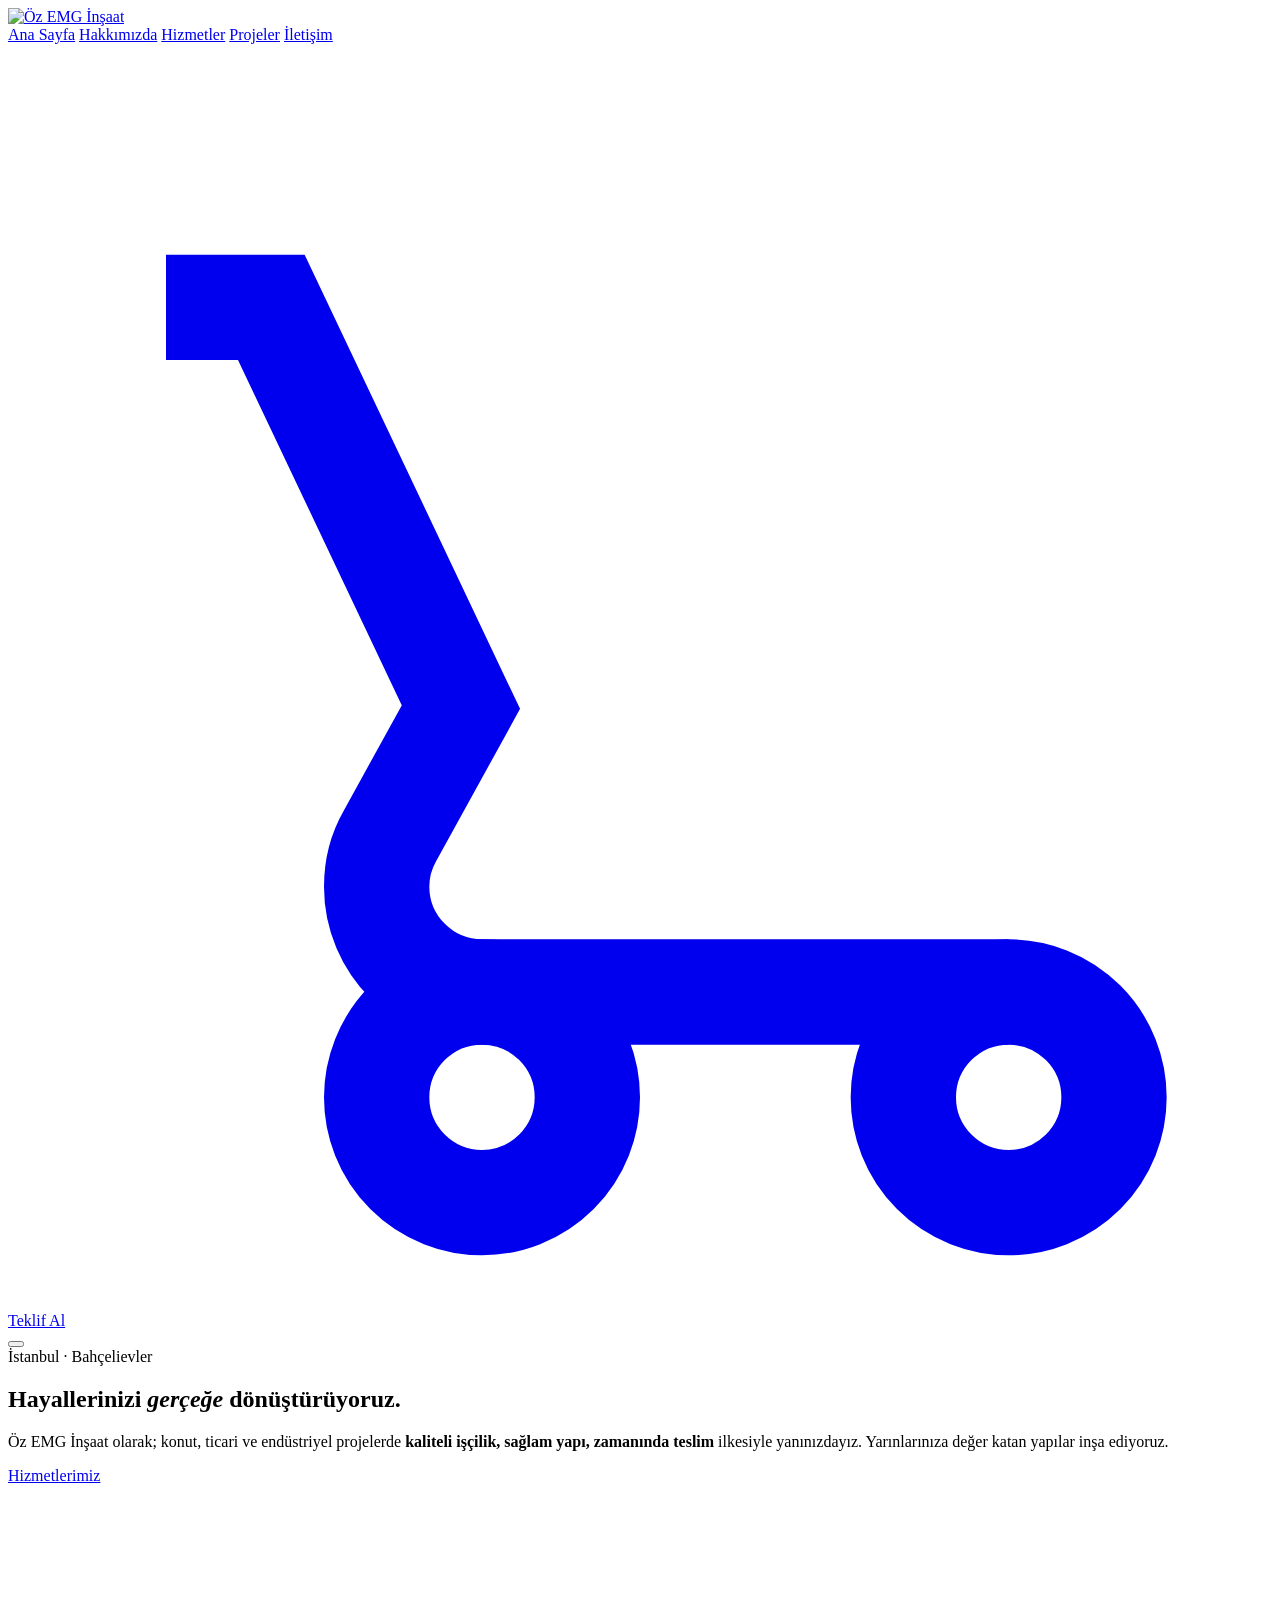
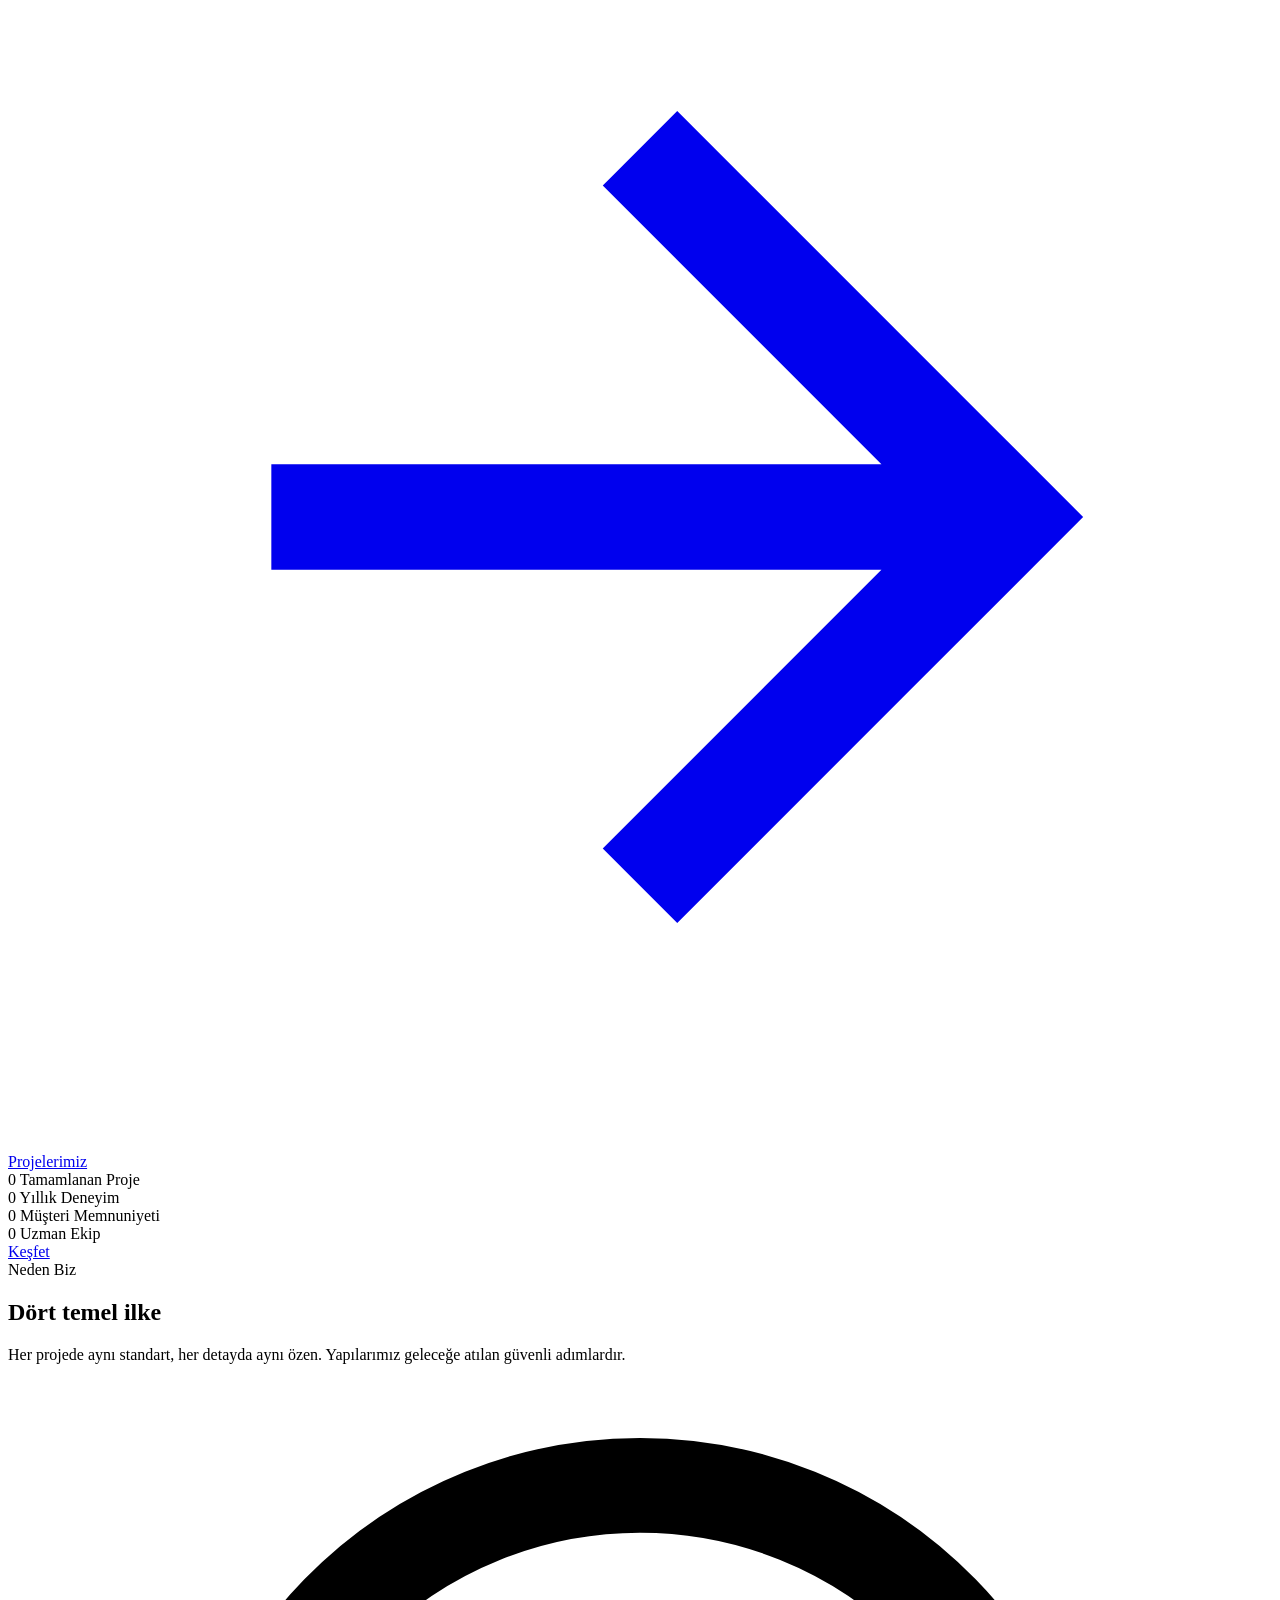
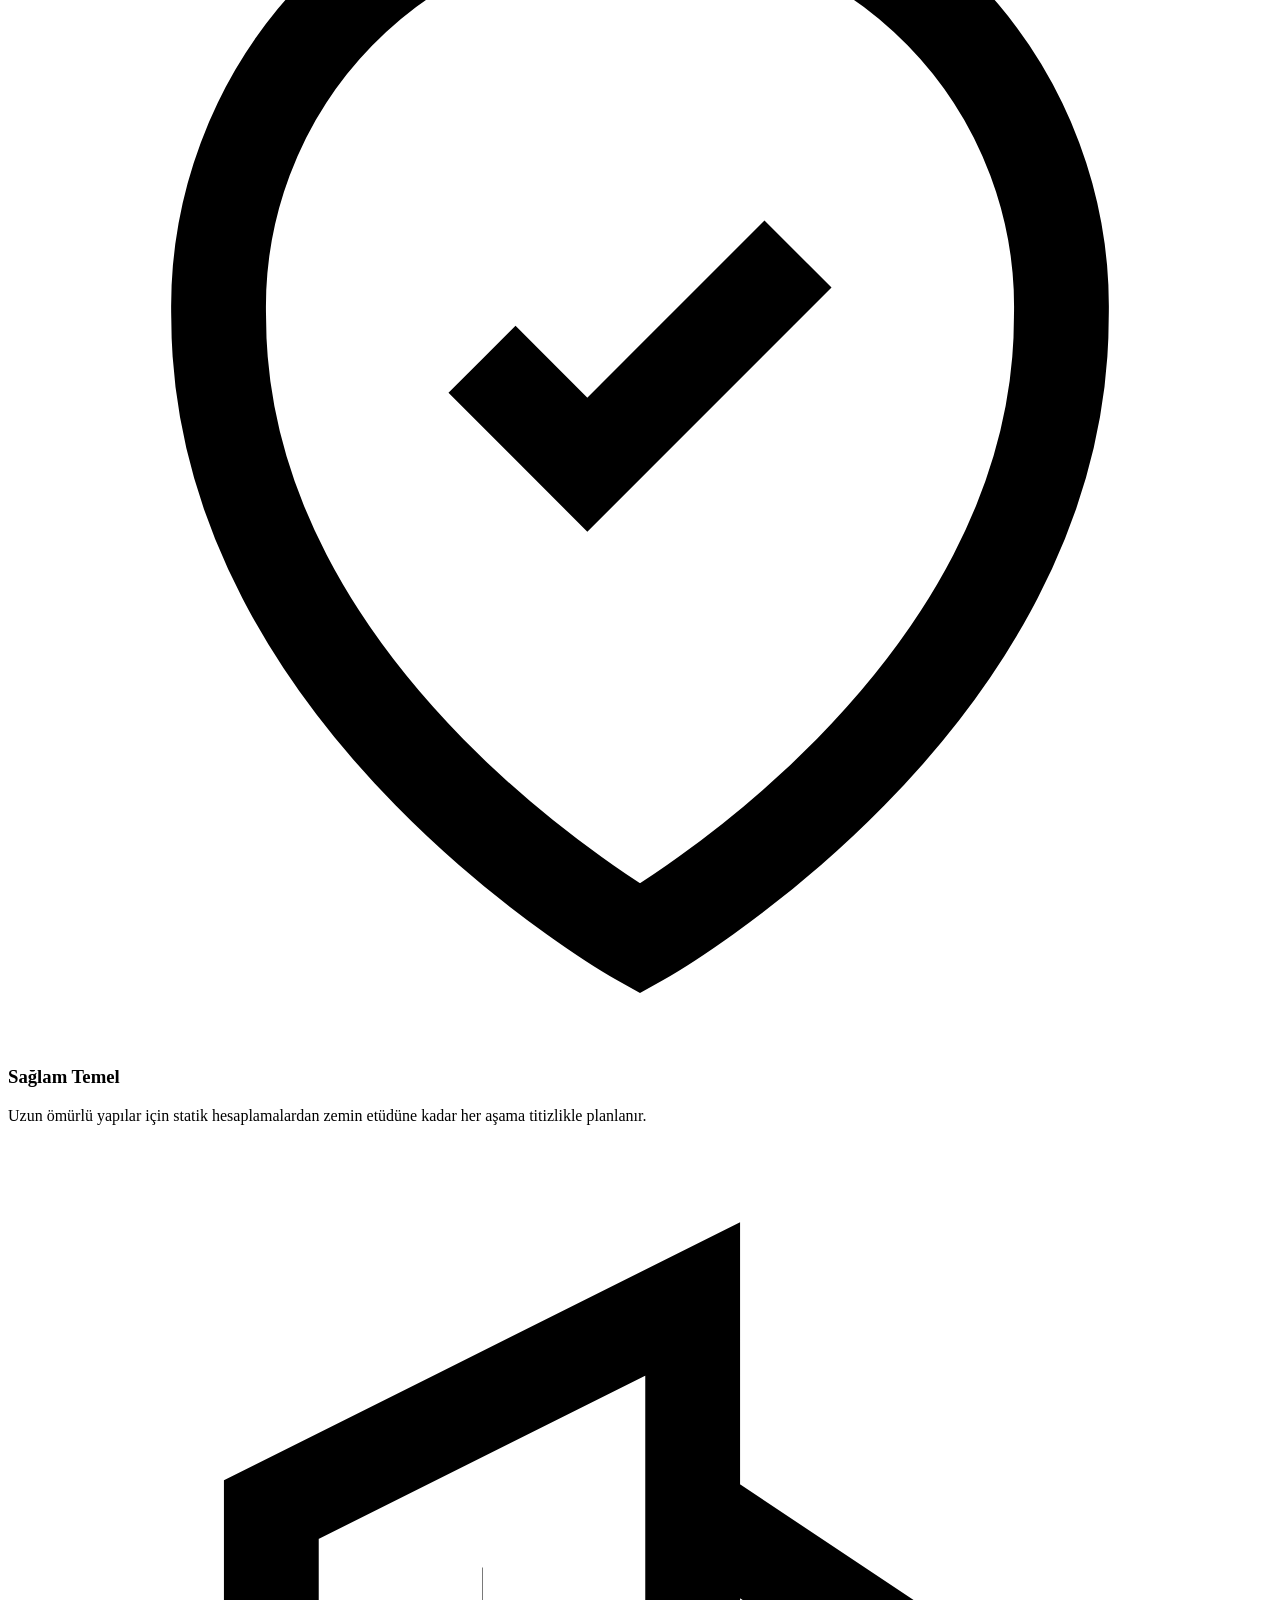
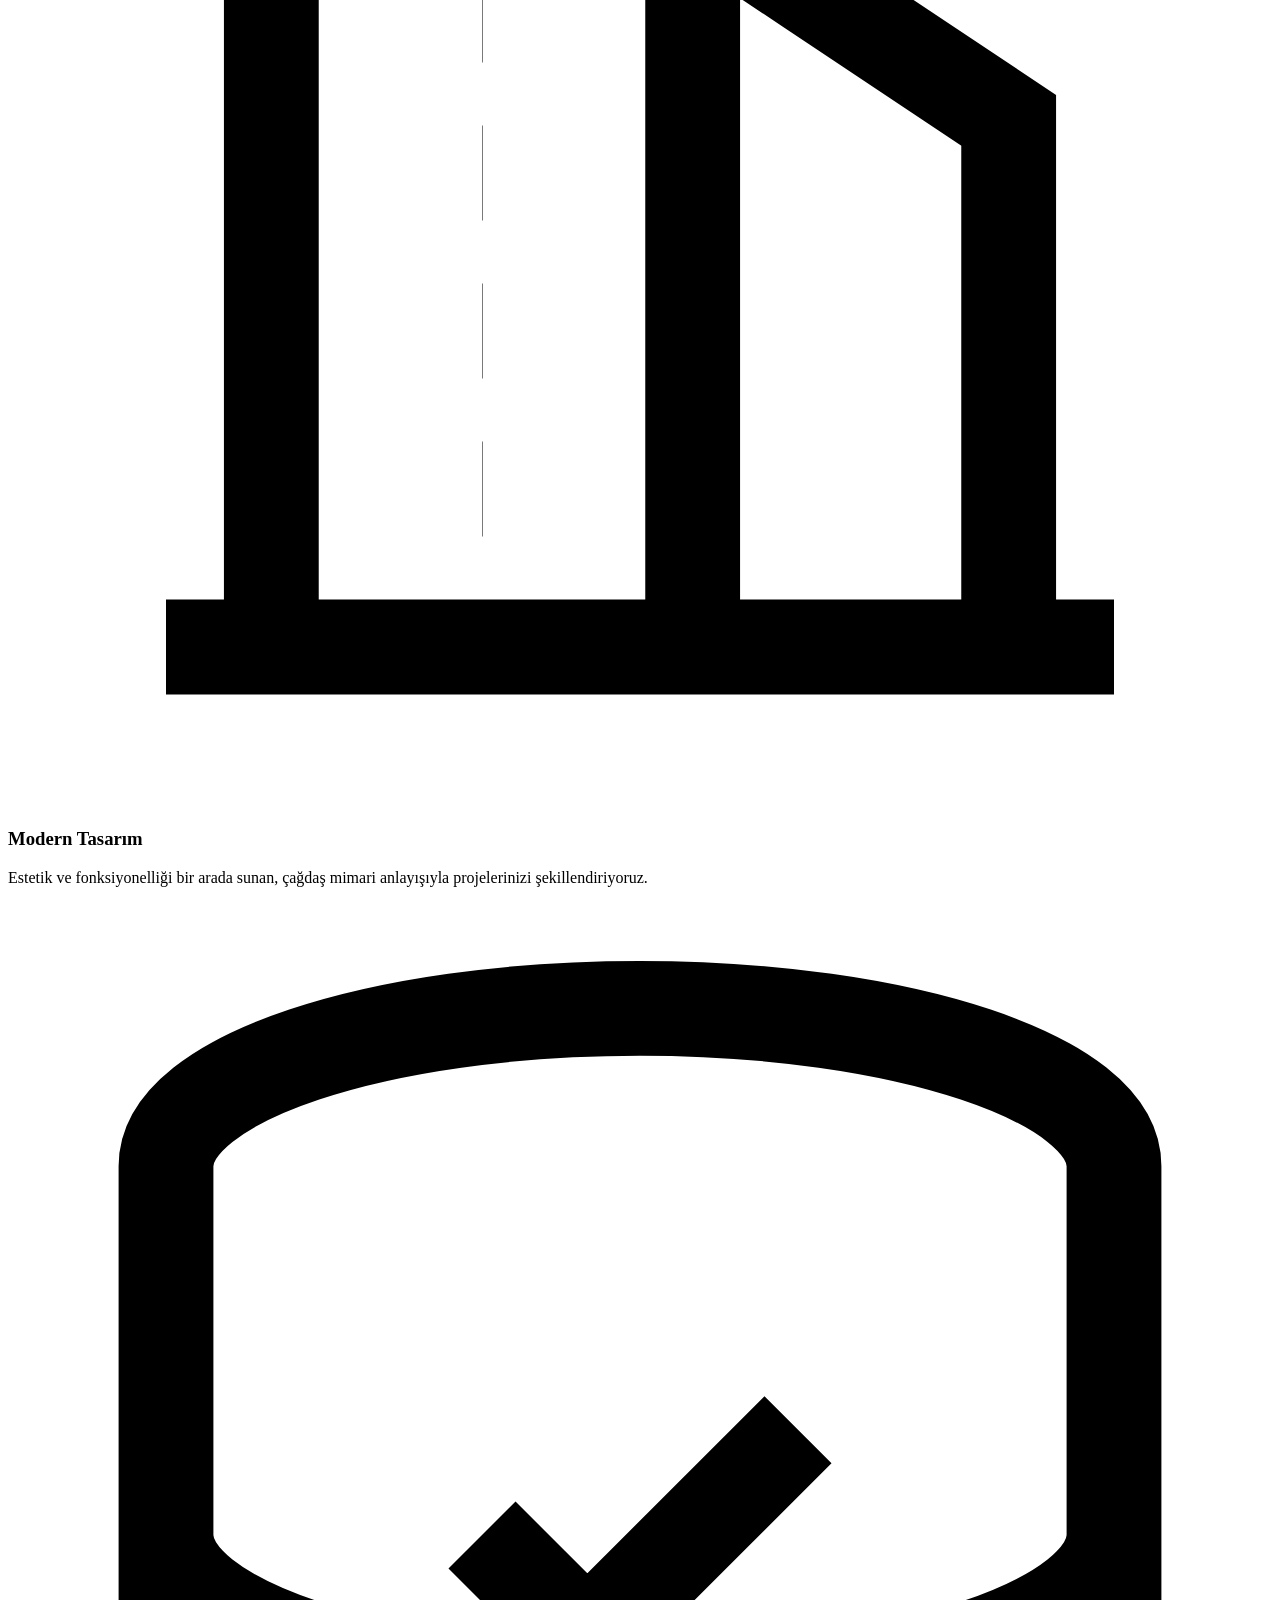
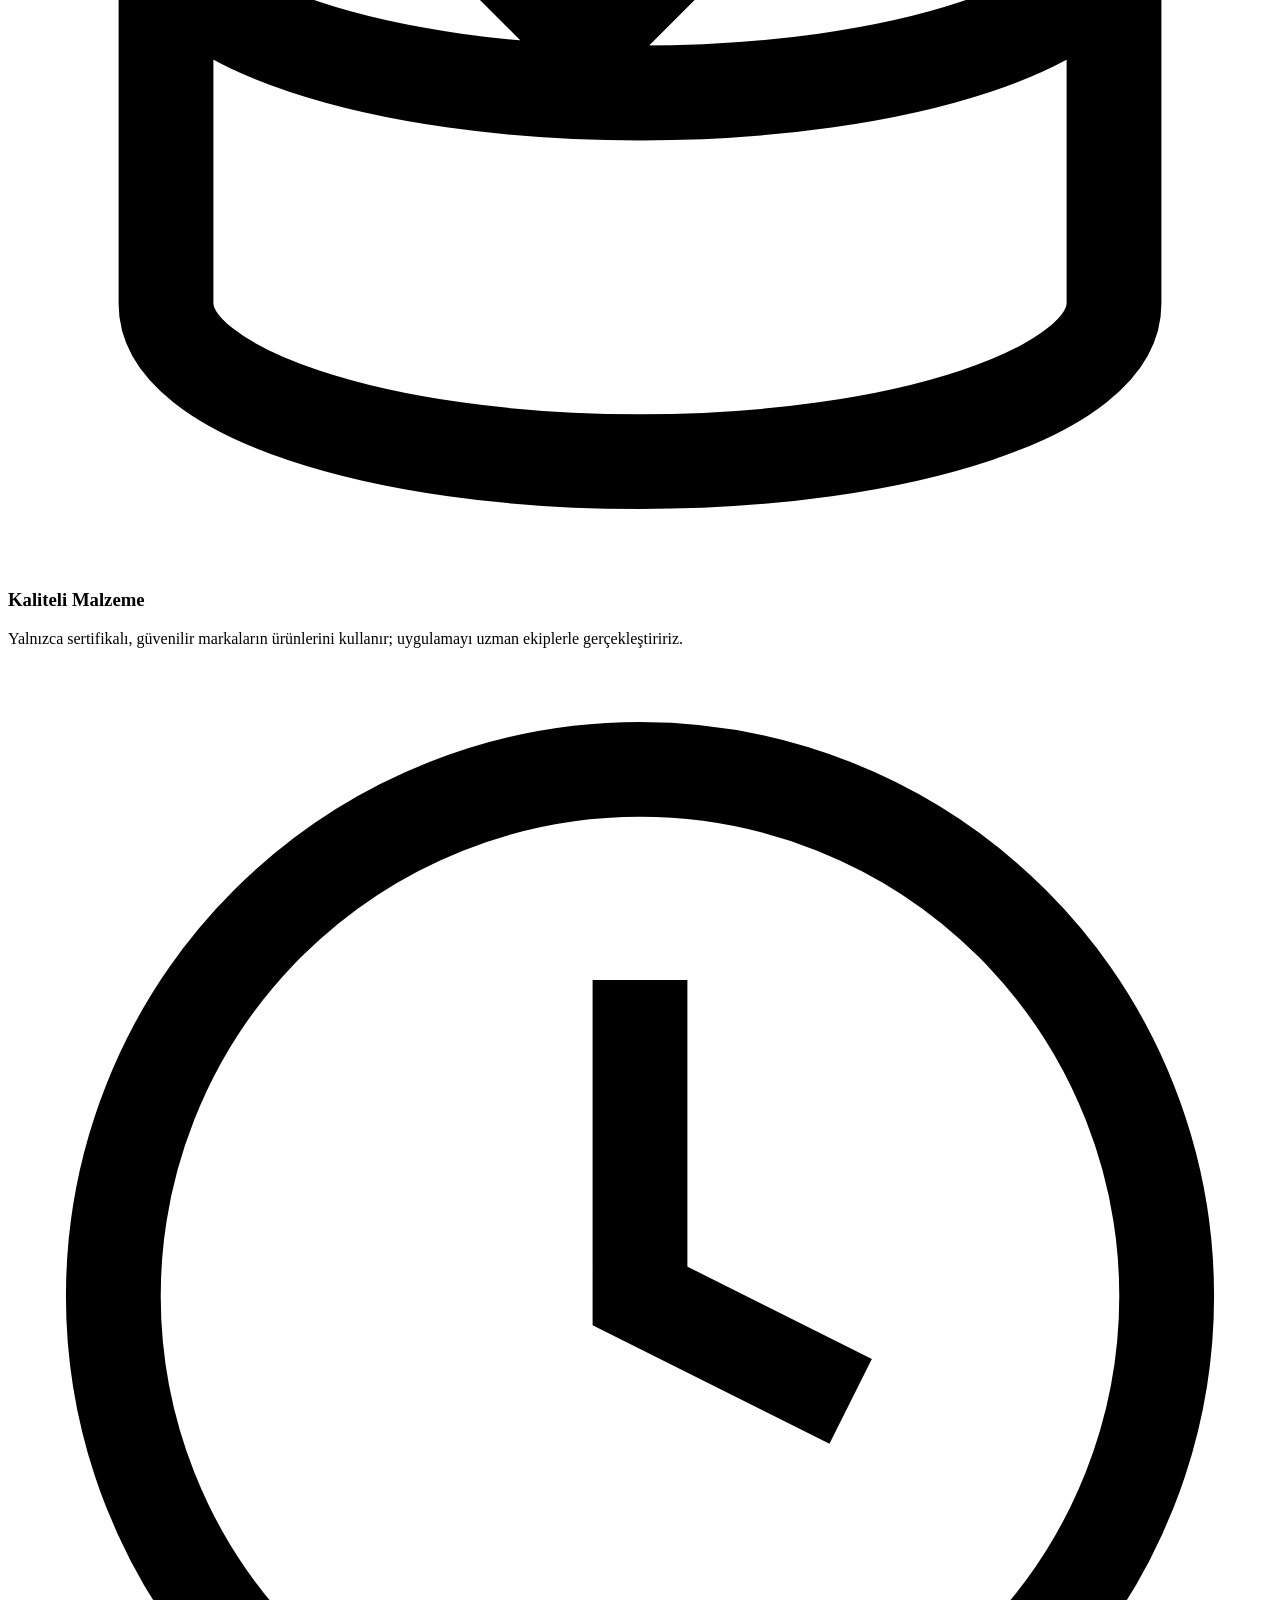
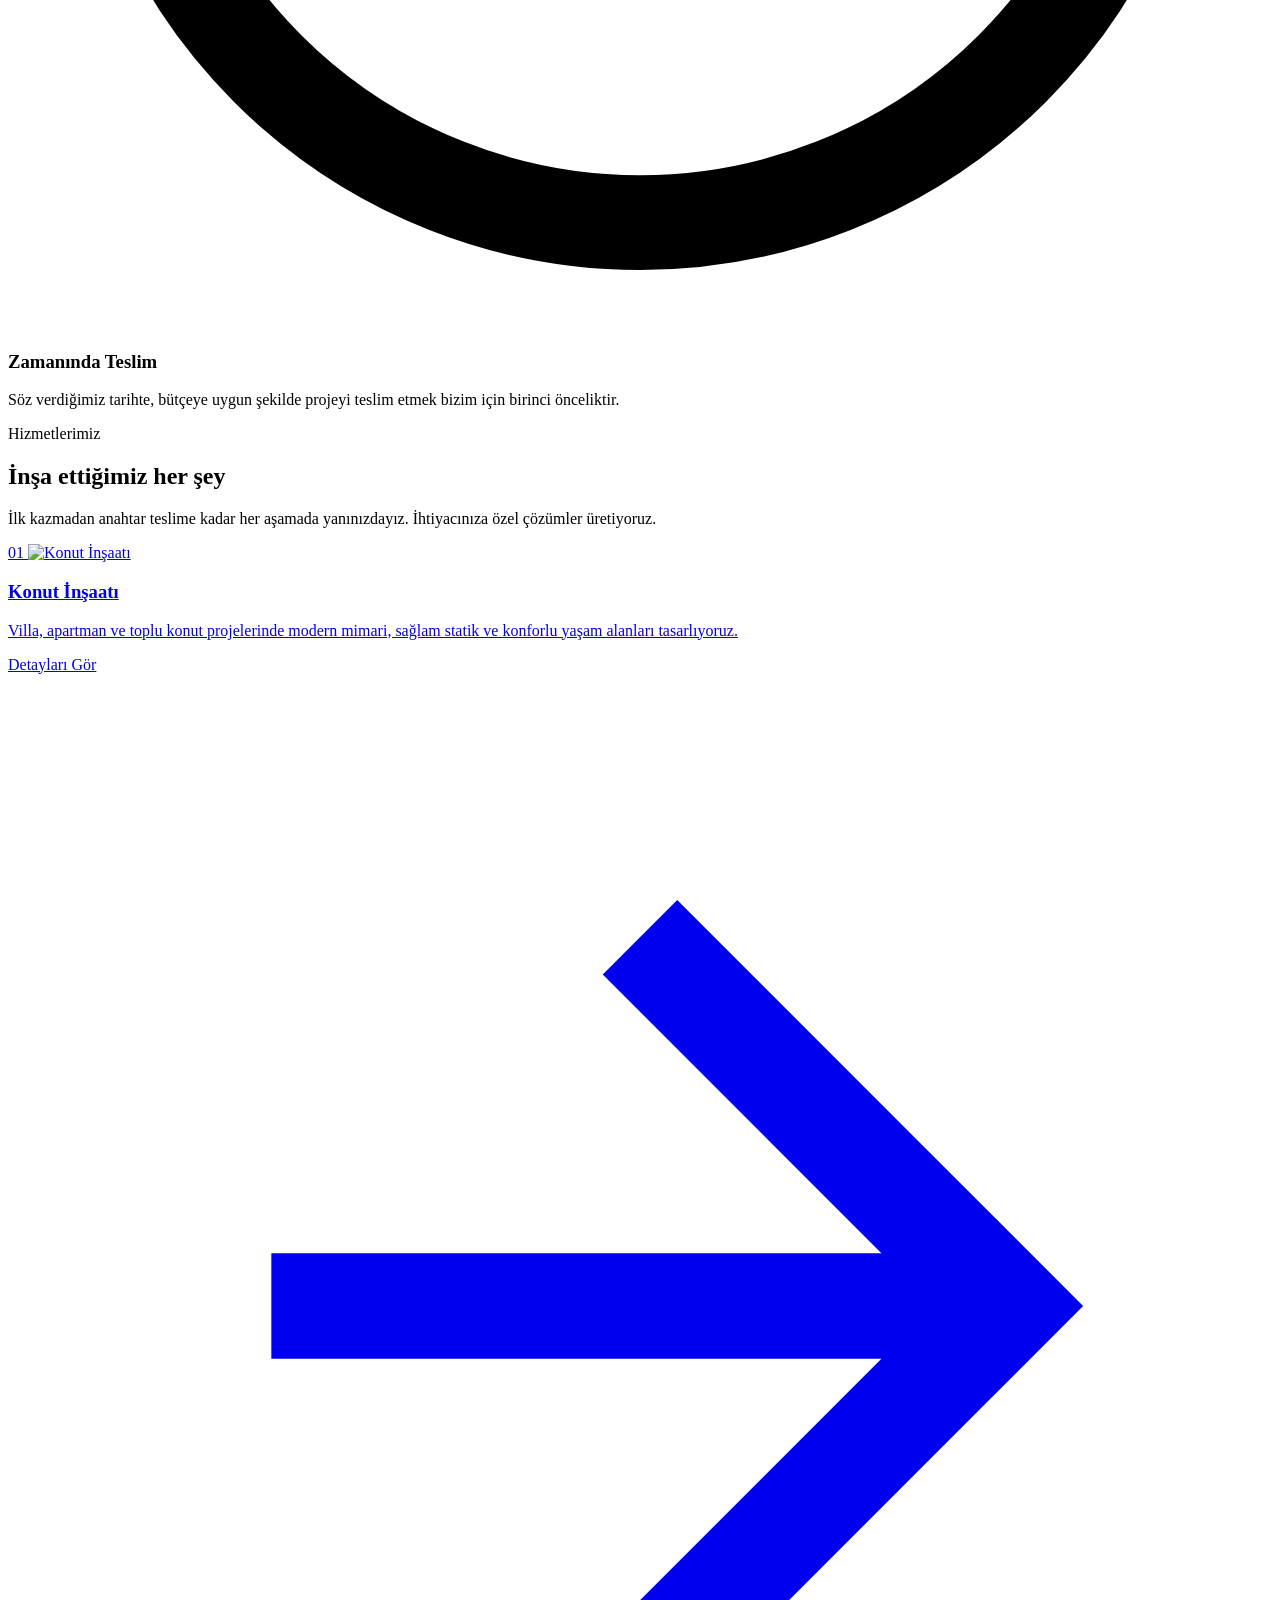
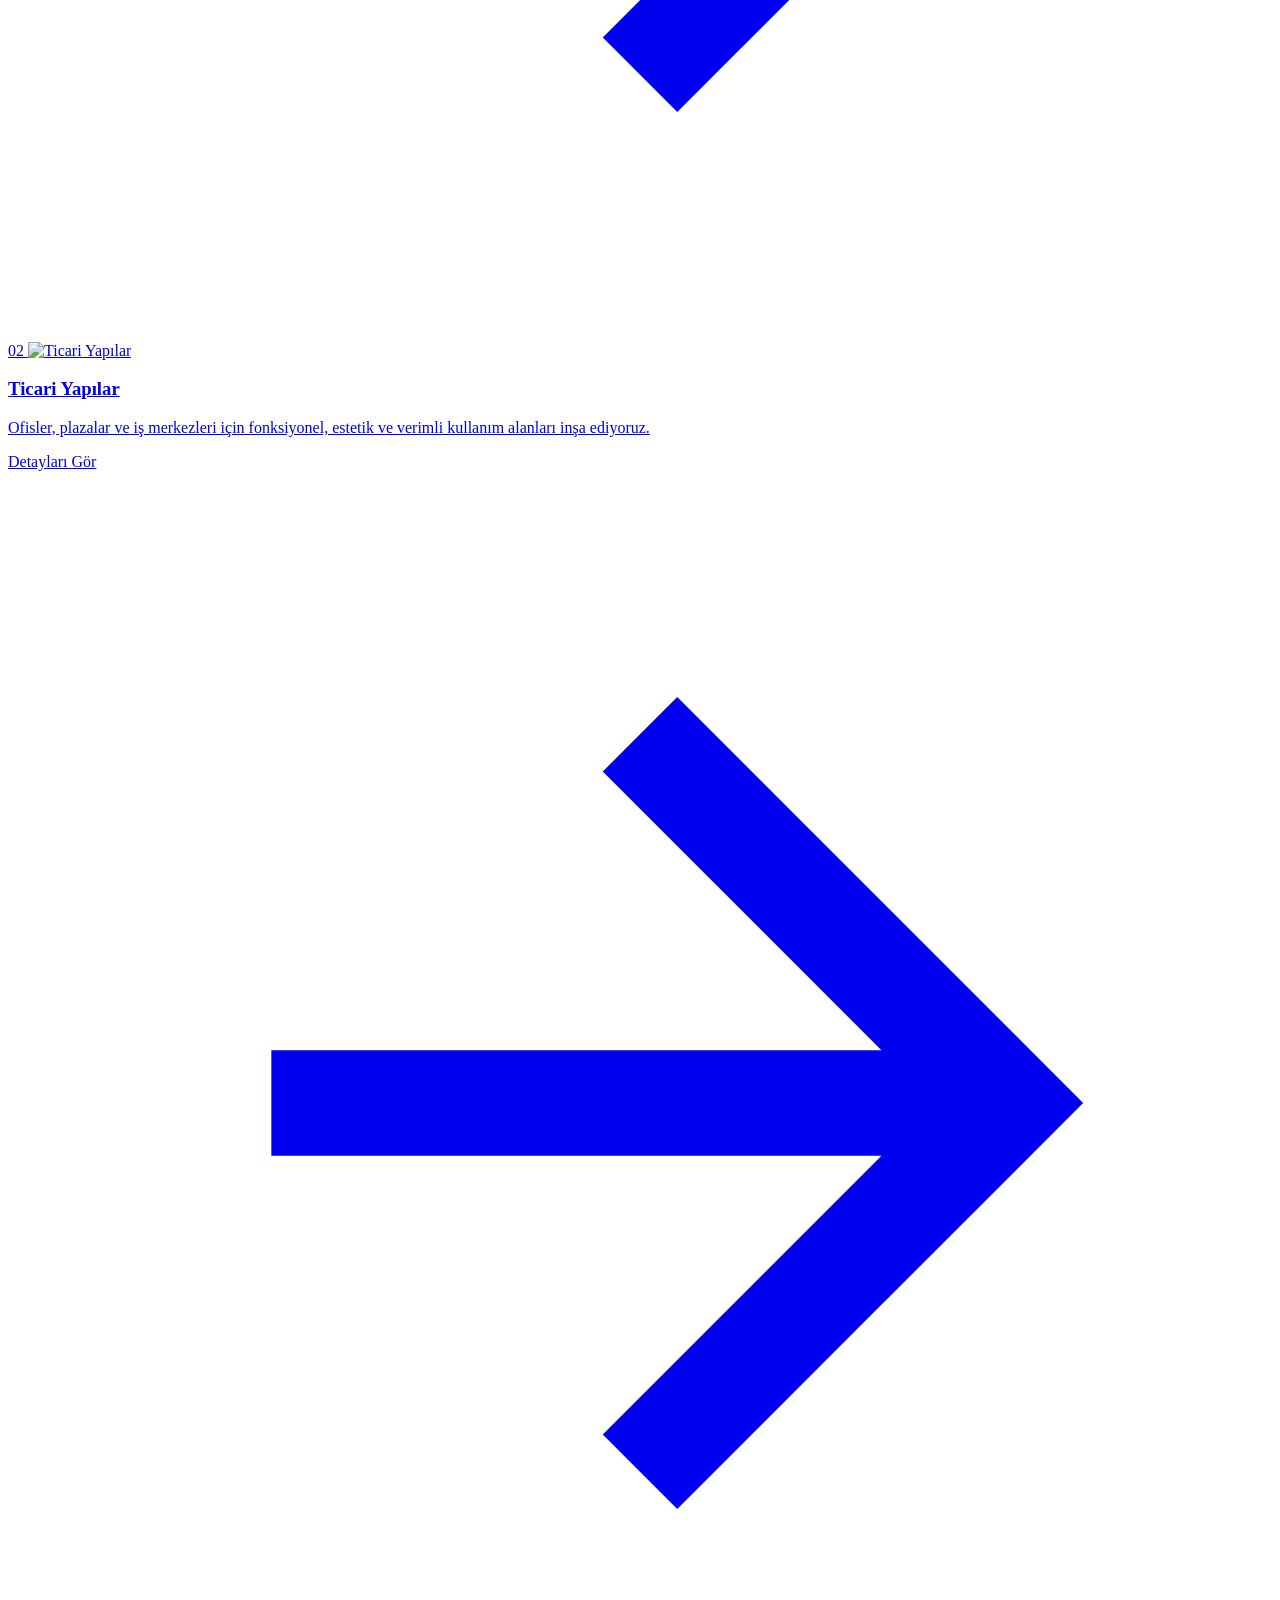
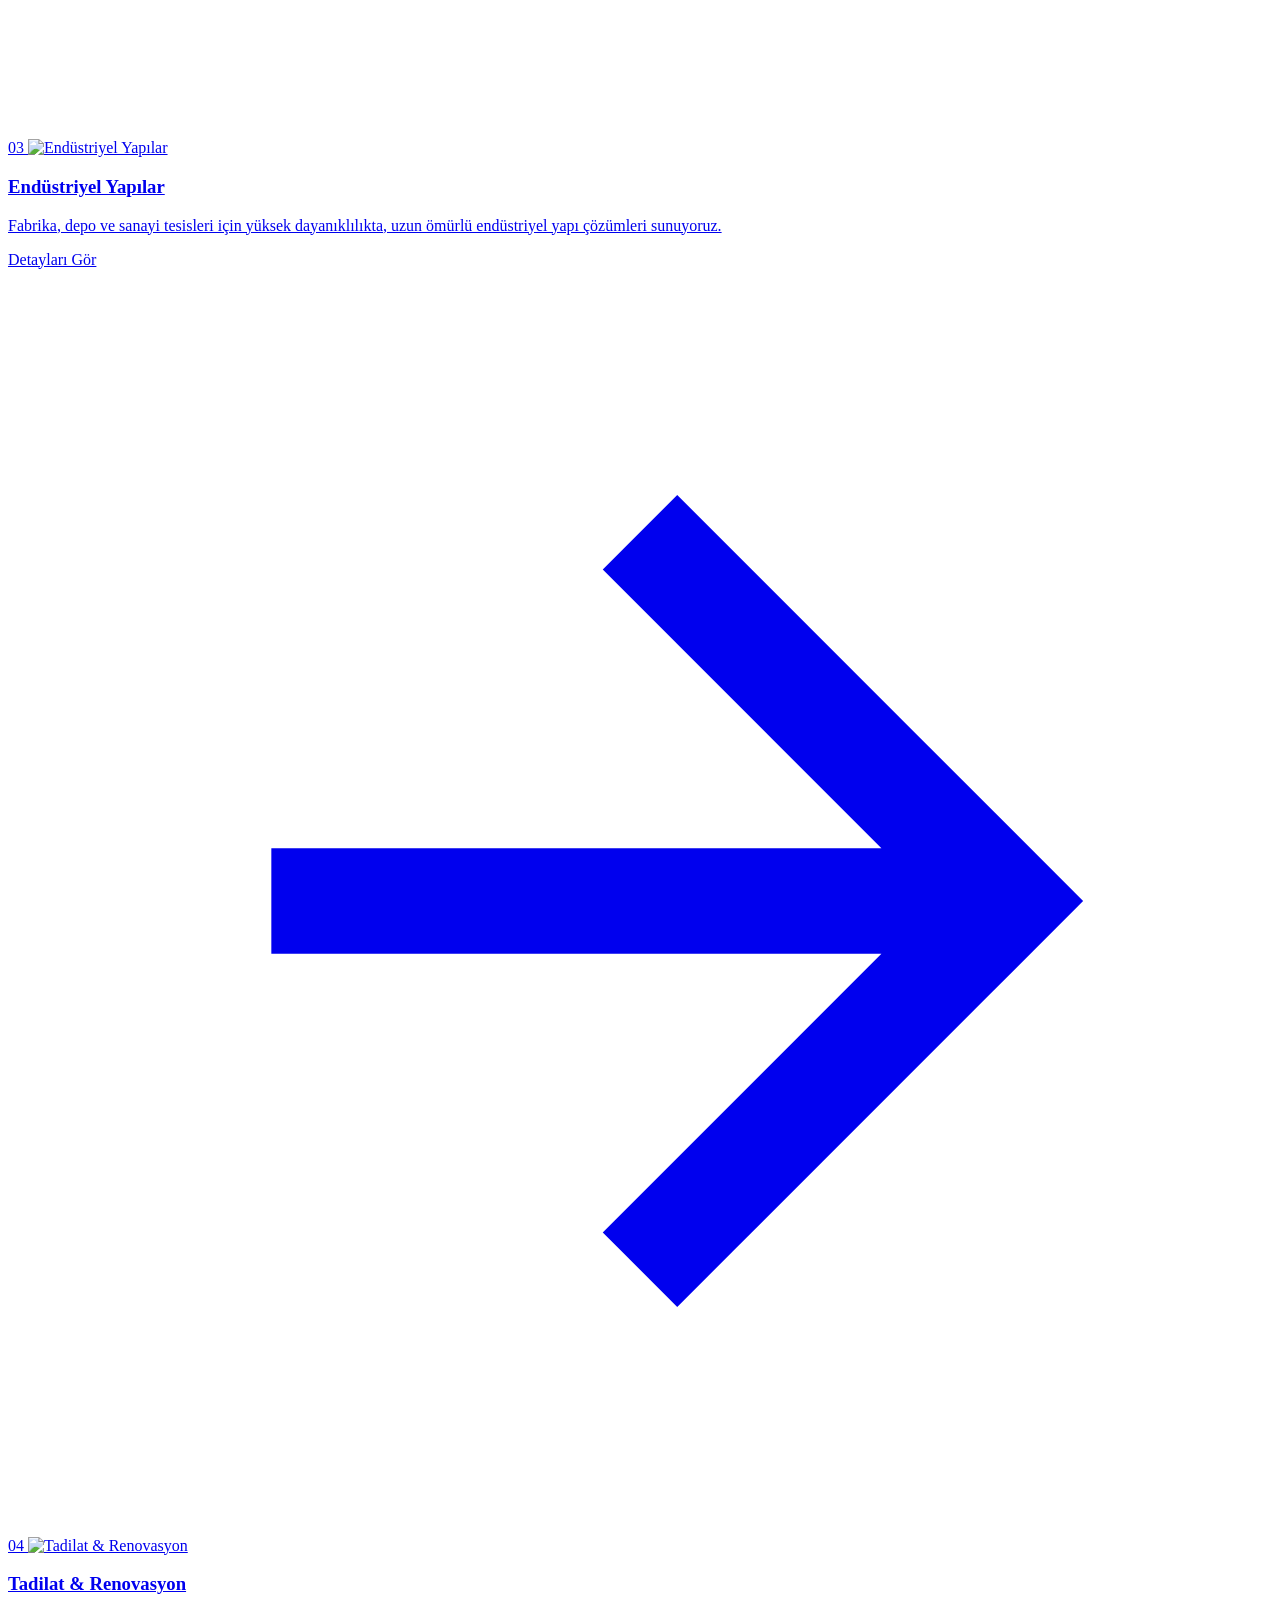
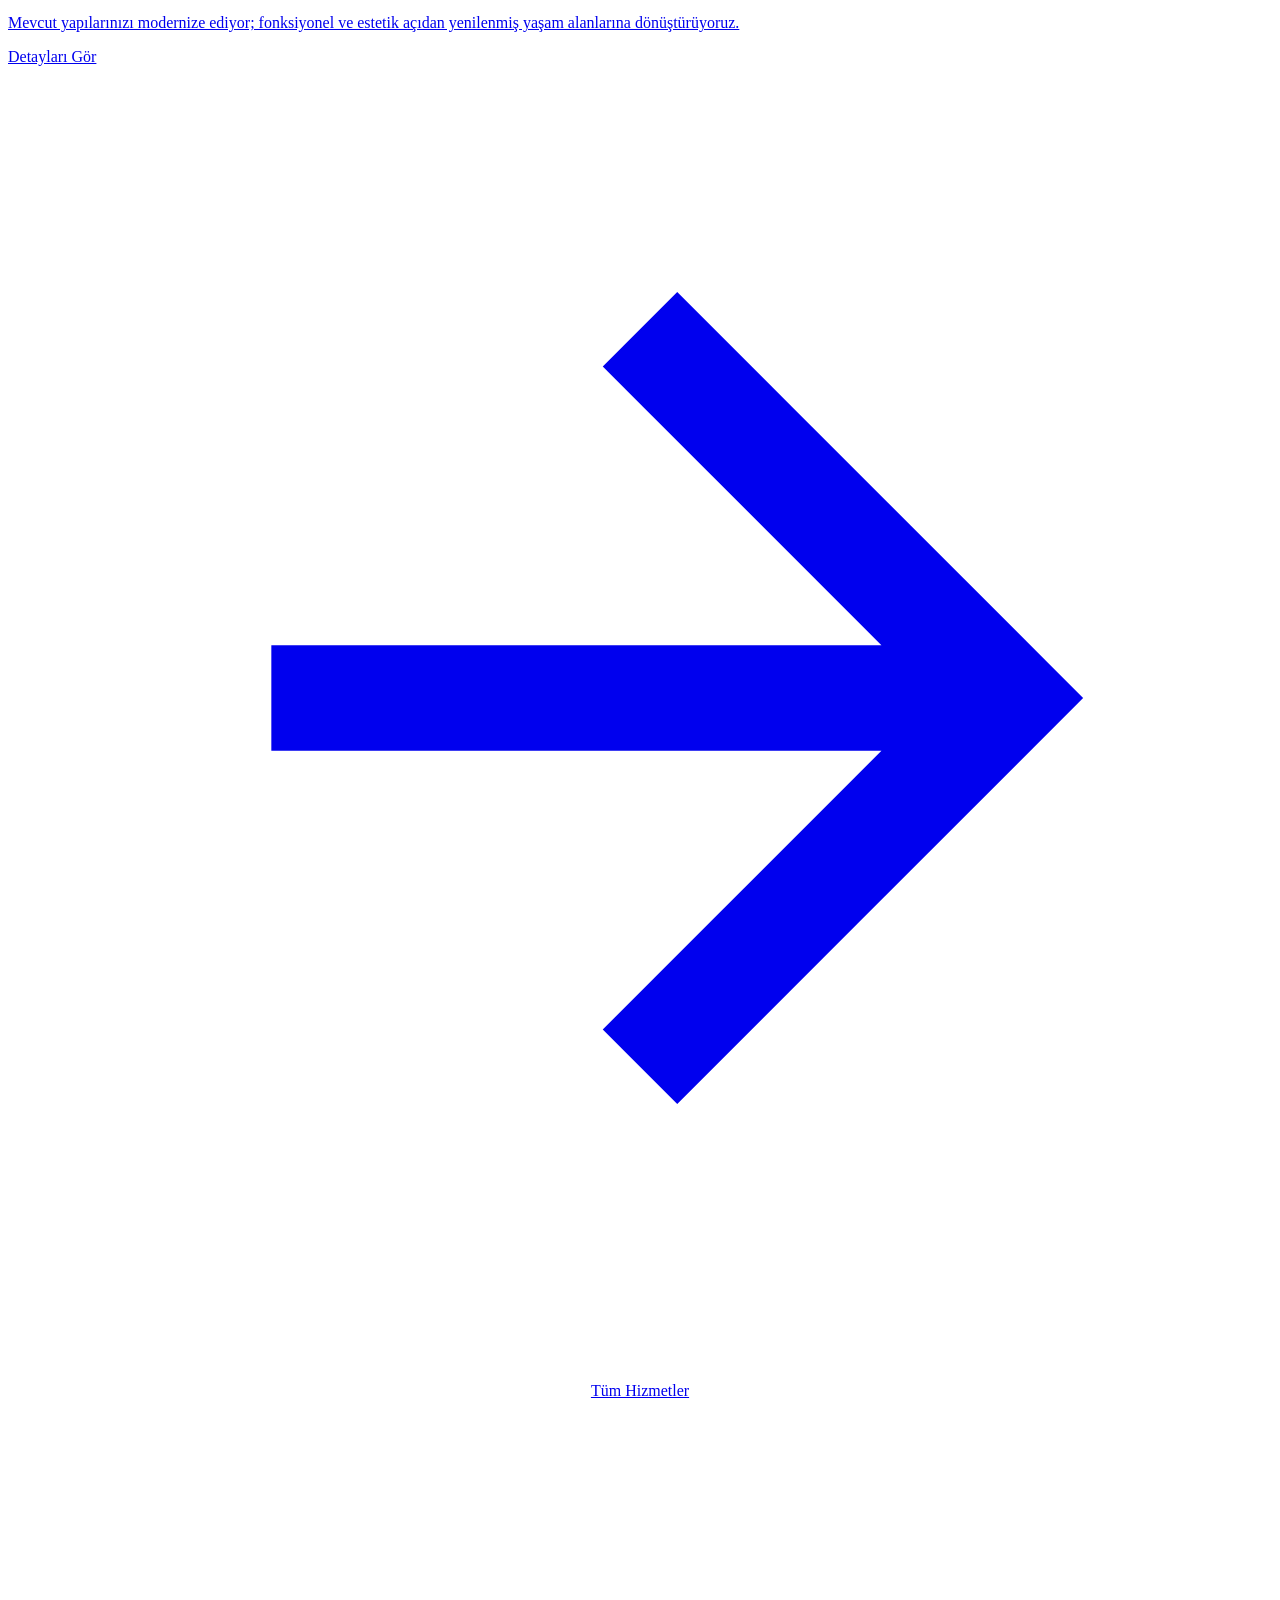
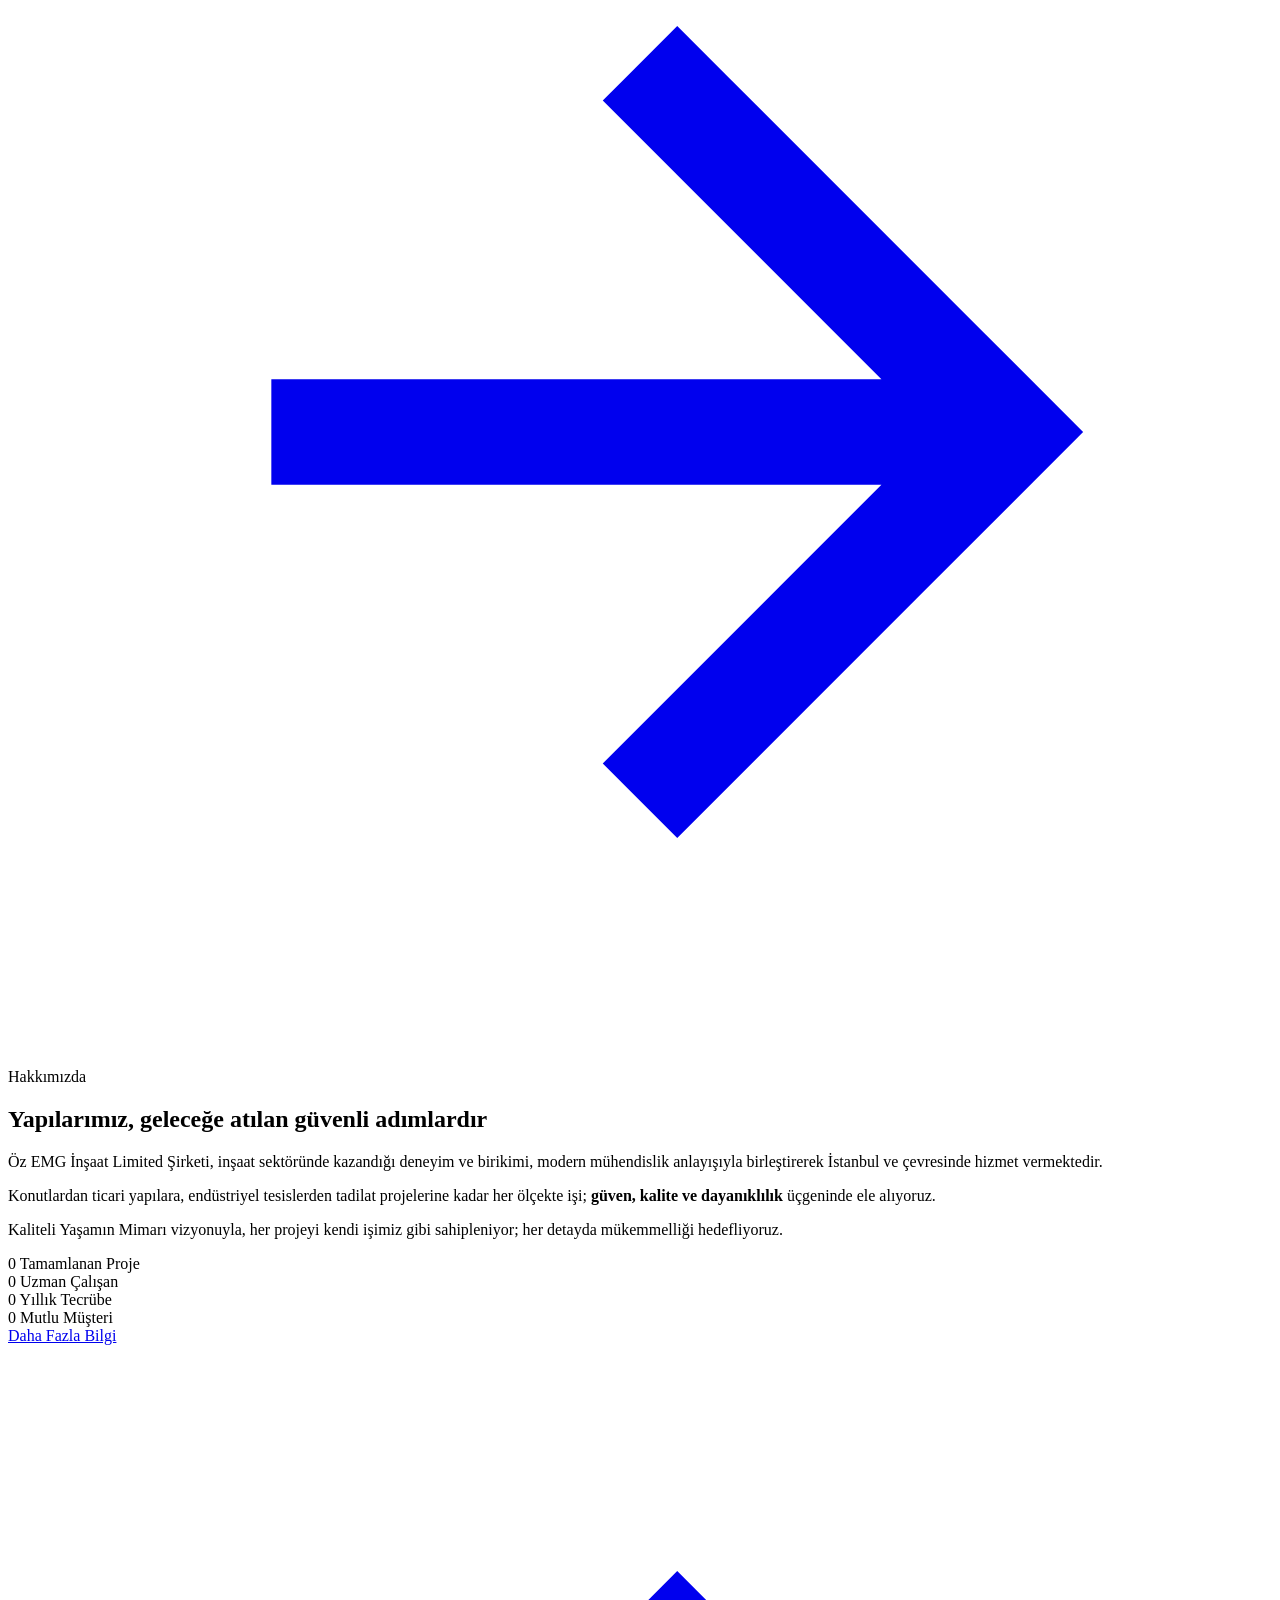
==== index.html @ b9c23cf8 "Add files via upload" ====
<!DOCTYPE html>
<html lang="tr">
<head>
  <meta charset="UTF-8">
  <meta name="viewport" content="width=device-width, initial-scale=1.0">
  <title>Öz EMG İnşaat Ltd Şti · Kaliteli Yaşamın Mimarı | İstanbul</title>
  <meta name="description" content="Öz EMG İnşaat — İstanbul'da güven, kalite ve dayanıklılık ilkesiyle konut, ticari yapı ve endüstriyel inşaat projeleri. Hayallerinizi gerçeğe dönüştürüyoruz.">
  <meta name="keywords" content="inşaat, İstanbul inşaat, Bahçelievler, konut, ticari yapı, tadilat, anahtar teslim, Öz EMG">
  <meta name="author" content="Öz EMG İnşaat Ltd Şti">
  <meta name="theme-color" content="#0a0a0a">
  
  <!-- Open Graph -->
  <meta property="og:type" content="website">
  <meta property="og:title" content="Öz EMG İnşaat · Kaliteli Yaşamın Mimarı">
  <meta property="og:description" content="İstanbul'da güven, kalite ve dayanıklılık ilkesiyle inşaat projeleri.">
  <meta property="og:locale" content="tr_TR">
  
  <!-- Favicon -->
  <link rel="icon" type="image/svg+xml" href="images/favicon.svg">
  <link rel="apple-touch-icon" href="images/favicon.svg">
  
  <!-- Fonts -->
  <link rel="preconnect" href="https://fonts.googleapis.com">
  <link rel="preconnect" href="https://fonts.gstatic.com" crossorigin>
  <link href="https://fonts.googleapis.com/css2?family=Playfair+Display:ital,wght@0,400;0,500;0,600;0,700;1,400;1,500&family=Cormorant+Garamond:ital,wght@0,500;0,600;1,500&family=Outfit:wght@300;400;500;600;700&display=swap" rel="stylesheet">
  
  <!-- Styles -->
  <link rel="stylesheet" href="css/style.css">
</head>
<body>

  <!-- ============== NAVBAR ============== -->
  <header class="navbar">
    <div class="container nav-inner">
      <a href="index.html" class="nav-logo">
        <img src="images/logo-white.svg" alt="Öz EMG İnşaat" width="200" height="60">
      </a>
      
      <nav class="nav-menu" id="navMenu">
        <a href="index.html" class="nav-link">Ana Sayfa</a>
        <a href="hakkimizda.html" class="nav-link">Hakkımızda</a>
        <a href="hizmetler.html" class="nav-link">Hizmetler</a>
        <a href="projeler.html" class="nav-link">Projeler</a>
        <a href="iletisim.html" class="nav-link">İletişim</a>
        <a href="iletisim.html#teklif" class="nav-cta">
          <svg viewBox="0 0 24 24" fill="none" stroke="currentColor" stroke-width="2"><path d="M3 5h2l3.6 7.59-1.35 2.45c-.16.28-.25.61-.25.96 0 1.1.9 2 2 2H19"/><path d="M9 22a2 2 0 1 0 0-4 2 2 0 0 0 0 4zM19 22a2 2 0 1 0 0-4 2 2 0 0 0 0 4z"/></svg>
          Teklif Al
        </a>
      </nav>
      
      <button class="nav-toggle" id="navToggle" aria-label="Menüyü aç">
        <span></span><span></span><span></span>
      </button>
    </div>
  </header>

  <!-- ============== HERO ============== -->
  <section class="hero">
    <div class="hero-bg" aria-hidden="true"></div>
    <div class="container">
      <div class="hero-inner">
        <div class="hero-badge">
          <span class="pulse"></span>
          <span>İstanbul · Bahçelievler</span>
        </div>
        <h1>Hayallerinizi <em>gerçeğe</em> dönüştürüyoruz.</h1>
        <p class="hero-lead">
          Öz EMG İnşaat olarak; konut, ticari ve endüstriyel projelerde <strong style="color:var(--gold-primary)">kaliteli işçilik, sağlam yapı, zamanında teslim</strong> ilkesiyle yanınızdayız. Yarınlarınıza değer katan yapılar inşa ediyoruz.
        </p>
        <div class="hero-actions">
          <a href="hizmetler.html" class="btn btn--gold">
            Hizmetlerimiz
            <svg viewBox="0 0 24 24" fill="none" stroke="currentColor" stroke-width="2"><path d="M5 12h14M12 5l7 7-7 7"/></svg>
          </a>
          <a href="projeler.html" class="btn btn--outline">
            Projelerimiz
          </a>
        </div>
        
        <div class="hero-stats">
          <div class="hero-stat">
            <span class="num"><span data-counter="120" data-suffix="+">0</span></span>
            <span class="label">Tamamlanan Proje</span>
          </div>
          <div class="hero-stat">
            <span class="num"><span data-counter="15" data-suffix="+">0</span></span>
            <span class="label">Yıllık Deneyim</span>
          </div>
          <div class="hero-stat">
            <span class="num"><span data-counter="98" data-suffix="%">0</span></span>
            <span class="label">Müşteri Memnuniyeti</span>
          </div>
          <div class="hero-stat">
            <span class="num"><span data-counter="50" data-suffix="+">0</span></span>
            <span class="label">Uzman Ekip</span>
          </div>
        </div>
      </div>
    </div>
    <a href="#degerler" class="hero-scroll" aria-label="Aşağı kaydır">
      Keşfet
      <span class="hero-scroll-line"></span>
    </a>
  </section>

  <!-- ============== VALUE PROPS ============== -->
  <section class="section" id="degerler">
    <div class="container">
      <div class="section-head reveal">
        <span class="eyebrow">Neden Biz</span>
        <h2 class="section-title">Dört temel <span class="text-gold-gradient">ilke</span></h2>
        <p class="section-subtitle">Her projede aynı standart, her detayda aynı özen. Yapılarımız geleceğe atılan güvenli adımlardır.</p>
      </div>
      
      <div class="features-grid reveal-stagger">
        <div class="feature">
          <div class="feature-icon">
            <svg viewBox="0 0 24 24" fill="none" stroke="currentColor" stroke-width="1.8"><path d="M12 22s-8-4.5-8-11.8A8 8 0 0 1 12 2a8 8 0 0 1 8 8.2c0 7.3-8 11.8-8 11.8z"/><path d="M9 11l2 2 4-4"/></svg>
          </div>
          <h3>Sağlam Temel</h3>
          <p>Uzun ömürlü yapılar için statik hesaplamalardan zemin etüdüne kadar her aşama titizlikle planlanır.</p>
        </div>
        
        <div class="feature">
          <div class="feature-icon">
            <svg viewBox="0 0 24 24" fill="none" stroke="currentColor" stroke-width="1.8"><path d="M3 21h18M5 21V7l8-4v18M19 21V11l-6-4"/><path d="M9 9h.01M9 12h.01M9 15h.01M9 18h.01"/></svg>
          </div>
          <h3>Modern Tasarım</h3>
          <p>Estetik ve fonksiyonelliği bir arada sunan, çağdaş mimari anlayışıyla projelerinizi şekillendiriyoruz.</p>
        </div>
        
        <div class="feature">
          <div class="feature-icon">
            <svg viewBox="0 0 24 24" fill="none" stroke="currentColor" stroke-width="1.8"><path d="M9 12l2 2 4-4M21 12c0 1.66-4 3-9 3s-9-1.34-9-3M3 5v14c0 1.66 4 3 9 3s9-1.34 9-3V5c0-1.66-4-3-9-3s-9 1.34-9 3z"/></svg>
          </div>
          <h3>Kaliteli Malzeme</h3>
          <p>Yalnızca sertifikalı, güvenilir markaların ürünlerini kullanır; uygulamayı uzman ekiplerle gerçekleştiririz.</p>
        </div>
        
        <div class="feature">
          <div class="feature-icon">
            <svg viewBox="0 0 24 24" fill="none" stroke="currentColor" stroke-width="1.8"><circle cx="12" cy="12" r="10"/><path d="M12 6v6l4 2"/></svg>
          </div>
          <h3>Zamanında Teslim</h3>
          <p>Söz verdiğimiz tarihte, bütçeye uygun şekilde projeyi teslim etmek bizim için birinci önceliktir.</p>
        </div>
      </div>
    </div>
  </section>

  <!-- ============== HİZMETLER (Özet) ============== -->
  <section class="section section--dark">
    <div class="container">
      <div class="section-head reveal">
        <span class="eyebrow">Hizmetlerimiz</span>
        <h2 class="section-title">İnşa ettiğimiz <span class="text-gold-gradient">her şey</span></h2>
        <p class="section-subtitle">İlk kazmadan anahtar teslime kadar her aşamada yanınızdayız. İhtiyacınıza özel çözümler üretiyoruz.</p>
      </div>
      
      <div class="services-grid reveal-stagger">
        <a href="hizmetler.html#konut" class="service-card">
          <div class="service-img">
            <span class="service-num">01</span>
            <img src="images/service-residential.webp" alt="Konut İnşaatı" loading="lazy">
          </div>
          <div class="service-body">
            <h3>Konut İnşaatı</h3>
            <p>Villa, apartman ve toplu konut projelerinde modern mimari, sağlam statik ve konforlu yaşam alanları tasarlıyoruz.</p>
            <span class="service-link">Detayları Gör <svg viewBox="0 0 24 24" fill="none" stroke="currentColor" stroke-width="2"><path d="M5 12h14M12 5l7 7-7 7"/></svg></span>
          </div>
        </a>
        
        <a href="hizmetler.html#ticari" class="service-card">
          <div class="service-img">
            <span class="service-num">02</span>
            <img src="images/project-commercial.webp" alt="Ticari Yapılar" loading="lazy">
          </div>
          <div class="service-body">
            <h3>Ticari Yapılar</h3>
            <p>Ofisler, plazalar ve iş merkezleri için fonksiyonel, estetik ve verimli kullanım alanları inşa ediyoruz.</p>
            <span class="service-link">Detayları Gör <svg viewBox="0 0 24 24" fill="none" stroke="currentColor" stroke-width="2"><path d="M5 12h14M12 5l7 7-7 7"/></svg></span>
          </div>
        </a>
        
        <a href="hizmetler.html#endustriyel" class="service-card">
          <div class="service-img">
            <span class="service-num">03</span>
            <img src="images/service-industrial.webp" alt="Endüstriyel Yapılar" loading="lazy">
          </div>
          <div class="service-body">
            <h3>Endüstriyel Yapılar</h3>
            <p>Fabrika, depo ve sanayi tesisleri için yüksek dayanıklılıkta, uzun ömürlü endüstriyel yapı çözümleri sunuyoruz.</p>
            <span class="service-link">Detayları Gör <svg viewBox="0 0 24 24" fill="none" stroke="currentColor" stroke-width="2"><path d="M5 12h14M12 5l7 7-7 7"/></svg></span>
          </div>
        </a>
        
        <a href="hizmetler.html#tadilat" class="service-card">
          <div class="service-img">
            <span class="service-num">04</span>
            <img src="images/service-renovation.webp" alt="Tadilat & Renovasyon" loading="lazy">
          </div>
          <div class="service-body">
            <h3>Tadilat & Renovasyon</h3>
            <p>Mevcut yapılarınızı modernize ediyor; fonksiyonel ve estetik açıdan yenilenmiş yaşam alanlarına dönüştürüyoruz.</p>
            <span class="service-link">Detayları Gör <svg viewBox="0 0 24 24" fill="none" stroke="currentColor" stroke-width="2"><path d="M5 12h14M12 5l7 7-7 7"/></svg></span>
          </div>
        </a>
      </div>
      
      <div class="reveal" style="text-align:center; margin-top: 3rem;">
        <a href="hizmetler.html" class="btn btn--outline">Tüm Hizmetler <svg viewBox="0 0 24 24" fill="none" stroke="currentColor" stroke-width="2"><path d="M5 12h14M12 5l7 7-7 7"/></svg></a>
      </div>
    </div>
  </section>

  <!-- ============== ABOUT TEASER ============== -->
  <section class="section">
    <div class="container">
      <div class="about-grid">
        <div class="about-text reveal">
          <span class="eyebrow">Hakkımızda</span>
          <h2>Yapılarımız, geleceğe atılan <span class="text-gold-gradient">güvenli adımlardır</span></h2>
          <p>Öz EMG İnşaat Limited Şirketi, inşaat sektöründe kazandığı deneyim ve birikimi, modern mühendislik anlayışıyla birleştirerek İstanbul ve çevresinde hizmet vermektedir.</p>
          <p>Konutlardan ticari yapılara, endüstriyel tesislerden tadilat projelerine kadar her ölçekte işi; <strong style="color:var(--gold-primary)">güven, kalite ve dayanıklılık</strong> üçgeninde ele alıyoruz.</p>
          <div class="divider-gold"></div>
          <p>Kaliteli Yaşamın Mimarı vizyonuyla, her projeyi kendi işimiz gibi sahipleniyor; her detayda mükemmelliği hedefliyoruz.</p>
          
          <div class="about-stats">
            <div class="about-stat">
              <span class="num"><span data-counter="120" data-suffix="+">0</span></span>
              <span class="label">Tamamlanan Proje</span>
            </div>
            <div class="about-stat">
              <span class="num"><span data-counter="50" data-suffix="+">0</span></span>
              <span class="label">Uzman Çalışan</span>
            </div>
            <div class="about-stat">
              <span class="num"><span data-counter="15" data-suffix="">0</span></span>
              <span class="label">Yıllık Tecrübe</span>
            </div>
            <div class="about-stat">
              <span class="num"><span data-counter="200" data-suffix="+">0</span></span>
              <span class="label">Mutlu Müşteri</span>
            </div>
          </div>
          
          <a href="hakkimizda.html" class="btn btn--ghost" style="margin-top:2rem;">
            Daha Fazla Bilgi <svg viewBox="0 0 24 24" fill="none" stroke="currentColor" stroke-width="2"><path d="M5 12h14M12 5l7 7-7 7"/></svg>
          </a>
        </div>
        
        <div class="about-image reveal">
          <img src="images/about-construction.webp" alt="Öz EMG İnşaat Şantiyesi">
          <div class="about-image-badge">
            <strong>15+ Yıl</strong>
            <span>Sektörde kesintisiz hizmet</span>
          </div>
        </div>
      </div>
    </div>
  </section>

  <!-- ============== PROCESS ============== -->
  <section class="section section--dark">
    <div class="container">
      <div class="section-head reveal">
        <span class="eyebrow">Çalışma Sürecimiz</span>
        <h2 class="section-title">İlk temastan <span class="text-gold-gradient">teslime</span></h2>
        <p class="section-subtitle">Şeffaf, planlı ve disiplinli bir süreç yönetimi. Her aşamada sizi bilgilendiriyor, sürece dahil ediyoruz.</p>
      </div>
      
      <div class="process-list reveal-stagger">
        <div class="process-step">
          <span class="process-step-num">ADIM 01</span>
          <h3>Keşif & Danışmanlık</h3>
          <p>İhtiyaçlarınızı dinliyor, arsa/zemin durumunu inceliyor, fizibilite çalışması yapıyoruz.</p>
        </div>
        
        <div class="process-step">
          <span class="process-step-num">ADIM 02</span>
          <h3>Proje & Tasarım</h3>
          <p>Mimari ve statik projeler, mühendis ekibimiz tarafından detaylandırılır; bütçe planı oluşturulur.</p>
        </div>
        
        <div class="process-step">
          <span class="process-step-num">ADIM 03</span>
          <h3>İnşaat & Uygulama</h3>
          <p>Kaliteli malzeme, uzman ekip ve sıkı denetim ile yapı aşamasına geçilir. Düzenli raporlama yapılır.</p>
        </div>
        
        <div class="process-step">
          <span class="process-step-num">ADIM 04</span>
          <h3>Teslim & Garanti</h3>
          <p>Söz verilen tarihte anahtar teslim; sonrasında garanti ve bakım desteği ile yanınızda olmaya devam ediyoruz.</p>
        </div>
      </div>
    </div>
  </section>

  <!-- ============== PROJECTS ============== -->
  <section class="section">
    <div class="container">
      <div class="section-head reveal">
        <span class="eyebrow">Portföy</span>
        <h2 class="section-title">Son <span class="text-gold-gradient">projelerimiz</span></h2>
        <p class="section-subtitle">İstanbul ve çevresinde hayata geçirdiğimiz öne çıkan işler. Her biri kalitemizin bir yansıması.</p>
      </div>
      
      <div class="projects-grid reveal-stagger">
        <article class="project">
          <div class="project-img">
            <span class="project-tag">Konut</span>
            <img src="images/project-luxury-building.webp" alt="Lüks Rezidans Projesi" loading="lazy">
            <div class="project-info">
              <h3>Bağcılar Lüks Rezidans</h3>
              <p>24 daire · 4 blok · 2024</p>
            </div>
          </div>
          <div class="project-meta">
            <span><svg viewBox="0 0 24 24" fill="none" stroke="currentColor" stroke-width="2"><path d="M21 10c0 7-9 13-9 13s-9-6-9-13a9 9 0 0 1 18 0z"/><circle cx="12" cy="10" r="3"/></svg> Bağcılar / İstanbul</span>
            <span><svg viewBox="0 0 24 24" fill="none" stroke="currentColor" stroke-width="2"><rect x="3" y="4" width="18" height="18" rx="2"/><path d="M16 2v4M8 2v4M3 10h18"/></svg> 18 ay</span>
          </div>
        </article>
        
        <article class="project">
          <div class="project-img">
            <span class="project-tag">Ticari</span>
            <img src="images/project-villa.webp" alt="Ticari Plaza" loading="lazy">
            <div class="project-info">
              <h3>Bahçelievler İş Merkezi</h3>
              <p>8 katlı plaza · 2023</p>
            </div>
          </div>
          <div class="project-meta">
            <span><svg viewBox="0 0 24 24" fill="none" stroke="currentColor" stroke-width="2"><path d="M21 10c0 7-9 13-9 13s-9-6-9-13a9 9 0 0 1 18 0z"/><circle cx="12" cy="10" r="3"/></svg> Bahçelievler / İstanbul</span>
            <span><svg viewBox="0 0 24 24" fill="none" stroke="currentColor" stroke-width="2"><rect x="3" y="4" width="18" height="18" rx="2"/><path d="M16 2v4M8 2v4M3 10h18"/></svg> 22 ay</span>
          </div>
        </article>
        
        <article class="project">
          <div class="project-img">
            <span class="project-tag">Konut</span>
            <img src="images/project-architecture.webp" alt="Modern Villa" loading="lazy">
            <div class="project-info">
              <h3>Beylikdüzü Modern Villa</h3>
              <p>Özel tasarım · 5+1 · 2024</p>
            </div>
          </div>
          <div class="project-meta">
            <span><svg viewBox="0 0 24 24" fill="none" stroke="currentColor" stroke-width="2"><path d="M21 10c0 7-9 13-9 13s-9-6-9-13a9 9 0 0 1 18 0z"/><circle cx="12" cy="10" r="3"/></svg> Beylikdüzü / İstanbul</span>
            <span><svg viewBox="0 0 24 24" fill="none" stroke="currentColor" stroke-width="2"><rect x="3" y="4" width="18" height="18" rx="2"/><path d="M16 2v4M8 2v4M3 10h18"/></svg> 14 ay</span>
          </div>
        </article>
        
        <article class="project">
          <div class="project-img">
            <span class="project-tag">Endüstriyel</span>
            <img src="images/project-industrial.webp" alt="Sanayi Tesisi" loading="lazy">
            <div class="project-info">
              <h3>Tuzla Lojistik Depo</h3>
              <p>12.000 m² · 2023</p>
            </div>
          </div>
          <div class="project-meta">
            <span><svg viewBox="0 0 24 24" fill="none" stroke="currentColor" stroke-width="2"><path d="M21 10c0 7-9 13-9 13s-9-6-9-13a9 9 0 0 1 18 0z"/><circle cx="12" cy="10" r="3"/></svg> Tuzla / İstanbul</span>
            <span><svg viewBox="0 0 24 24" fill="none" stroke="currentColor" stroke-width="2"><rect x="3" y="4" width="18" height="18" rx="2"/><path d="M16 2v4M8 2v4M3 10h18"/></svg> 10 ay</span>
          </div>
        </article>
        
        <article class="project">
          <div class="project-img">
            <span class="project-tag">Tadilat</span>
            <img src="images/project-renovation.webp" alt="Lüks Daire Renovasyon" loading="lazy">
            <div class="project-info">
              <h3>Suadiye Rezidans Renovasyon</h3>
              <p>Komple yenileme · 2024</p>
            </div>
          </div>
          <div class="project-meta">
            <span><svg viewBox="0 0 24 24" fill="none" stroke="currentColor" stroke-width="2"><path d="M21 10c0 7-9 13-9 13s-9-6-9-13a9 9 0 0 1 18 0z"/><circle cx="12" cy="10" r="3"/></svg> Suadiye / İstanbul</span>
            <span><svg viewBox="0 0 24 24" fill="none" stroke="currentColor" stroke-width="2"><rect x="3" y="4" width="18" height="18" rx="2"/><path d="M16 2v4M8 2v4M3 10h18"/></svg> 4 ay</span>
          </div>
        </article>
        
        <article class="project">
          <div class="project-img">
            <span class="project-tag">Ticari</span>
            <img src="images/project-commercial.webp" alt="AVM Projesi" loading="lazy">
            <div class="project-info">
              <h3>Esenyurt Alışveriş Merkezi</h3>
              <p>40 mağaza · 2022</p>
            </div>
          </div>
          <div class="project-meta">
            <span><svg viewBox="0 0 24 24" fill="none" stroke="currentColor" stroke-width="2"><path d="M21 10c0 7-9 13-9 13s-9-6-9-13a9 9 0 0 1 18 0z"/><circle cx="12" cy="10" r="3"/></svg> Esenyurt / İstanbul</span>
            <span><svg viewBox="0 0 24 24" fill="none" stroke="currentColor" stroke-width="2"><rect x="3" y="4" width="18" height="18" rx="2"/><path d="M16 2v4M8 2v4M3 10h18"/></svg> 24 ay</span>
          </div>
        </article>
      </div>
      
      <div class="reveal" style="text-align:center; margin-top: 3rem;">
        <a href="projeler.html" class="btn btn--outline">Tüm Projeler <svg viewBox="0 0 24 24" fill="none" stroke="currentColor" stroke-width="2"><path d="M5 12h14M12 5l7 7-7 7"/></svg></a>
      </div>
    </div>
  </section>

  <!-- ============== TESTIMONIALS ============== -->
  <section class="section section--dark">
    <div class="container">
      <div class="section-head reveal">
        <span class="eyebrow">Müşteri Görüşleri</span>
        <h2 class="section-title">Bize <span class="text-gold-gradient">güvenenler</span></h2>
        <p class="section-subtitle">Birlikte çalıştığımız müşterilerimizin deneyimleri. Memnuniyet, bizim için en büyük referans.</p>
      </div>
      
      <div class="testimonials reveal-stagger">
        <div class="testimonial">
          <span class="testimonial-quote">"</span>
          <p>Villamızın inşaat sürecinde Öz EMG ekibi, verdiği sözü harfiyen yerine getirdi. Kaliteden ödün vermeden, bütçemize sadık kalarak çalıştılar.</p>
          <div class="testimonial-stars">★★★★★</div>
          <div class="testimonial-author">
            <div class="testimonial-avatar">MK</div>
            <div>
              <div class="testimonial-name">Mehmet K.</div>
              <div class="testimonial-role">Villa Yatırımcısı · Beylikdüzü</div>
            </div>
          </div>
        </div>
        
        <div class="testimonial">
          <span class="testimonial-quote">"</span>
          <p>İş merkezimizin anahtar teslimini zamanında yaptılar. Özellikle statik hesaplamalar ve mühendislik çözümleri konusundaki uzmanlıkları bizi çok rahatlattı.</p>
          <div class="testimonial-stars">★★★★★</div>
          <div class="testimonial-author">
            <div class="testimonial-avatar">AY</div>
            <div>
              <div class="testimonial-name">Ayşe Y.</div>
              <div class="testimonial-role">İşletme Sahibi · Bahçelievler</div>
            </div>
          </div>
        </div>
        
        <div class="testimonial">
          <span class="testimonial-quote">"</span>
          <p>Tadilat projemizde beklentimizin çok üstünde bir iş çıkardılar. Modern tasarım anlayışları ve malzeme kalitesi gerçekten fark yarattı. Kesinlikle tavsiye ederim.</p>
          <div class="testimonial-stars">★★★★★</div>
          <div class="testimonial-author">
            <div class="testimonial-avatar">SD</div>
            <div>
              <div class="testimonial-name">Selim D.</div>
              <div class="testimonial-role">Ev Sahibi · Suadiye</div>
            </div>
          </div>
        </div>
      </div>
    </div>
  </section>

  <!-- ============== CTA STRIP ============== -->
  <div class="container">
    <div class="cta-strip reveal">
      <span class="eyebrow" style="justify-content:center;">Projeniz mi var?</span>
      <h2>Hayalinizdeki yapıyı <span class="text-gold-gradient">birlikte inşa edelim</span></h2>
      <p>Ücretsiz keşif ve ön fizibilite için hemen iletişime geçin. Projenize özel teklifimizi 24 saat içinde hazırlayalım.</p>
      <a href="iletisim.html#teklif" class="btn btn--gold">
        Ücretsiz Teklif Alın
        <svg viewBox="0 0 24 24" fill="none" stroke="currentColor" stroke-width="2"><path d="M5 12h14M12 5l7 7-7 7"/></svg>
      </a>
    </div>
  </div>

  <!-- ============== FOOTER ============== -->
  <footer class="footer">
    <div class="container">
      <div class="footer-grid">
        <div class="footer-brand">
          <img src="images/logo-white.svg" alt="Öz EMG İnşaat" width="200" height="60">
          <p>İstanbul merkezli, güven · kalite · dayanıklılık ilkesiyle kurulan Öz EMG İnşaat, kaliteli yaşamın mimarı olmaya devam ediyor.</p>
          <div class="contact-socials" style="margin-top: 1.5rem; padding-top: 0; border-top: none;">
            <a href="https://instagram.com/ozemginsaat" class="contact-social" aria-label="Instagram" target="_blank" rel="noopener">
              <svg viewBox="0 0 24 24" fill="none" stroke="currentColor" stroke-width="1.8"><rect x="2" y="2" width="20" height="20" rx="5"/><path d="M16 11.37A4 4 0 1 1 12.63 8 4 4 0 0 1 16 11.37z"/><path d="M17.5 6.5h.01"/></svg>
            </a>
            <a href="https://facebook.com/ozemginsaat" class="contact-social" aria-label="Facebook" target="_blank" rel="noopener">
              <svg viewBox="0 0 24 24" fill="none" stroke="currentColor" stroke-width="1.8"><path d="M18 2h-3a5 5 0 0 0-5 5v3H7v4h3v8h4v-8h3l1-4h-4V7a1 1 0 0 1 1-1h3z"/></svg>
            </a>
            <a href="https://linkedin.com/company/ozemginsaat" class="contact-social" aria-label="LinkedIn" target="_blank" rel="noopener">
              <svg viewBox="0 0 24 24" fill="none" stroke="currentColor" stroke-width="1.8"><path d="M16 8a6 6 0 0 1 6 6v7h-4v-7a2 2 0 0 0-4 0v7h-4v-7a6 6 0 0 1 6-6z"/><rect x="2" y="9" width="4" height="12"/><circle cx="4" cy="4" r="2"/></svg>
            </a>
            <a href="https://wa.me/905555555555" class="contact-social" aria-label="WhatsApp" target="_blank" rel="noopener">
              <svg viewBox="0 0 24 24" fill="none" stroke="currentColor" stroke-width="1.8"><path d="M21 11.5a8.38 8.38 0 0 1-.9 3.8 8.5 8.5 0 0 1-7.6 4.7 8.38 8.38 0 0 1-3.8-.9L3 21l1.9-5.7a8.38 8.38 0 0 1-.9-3.8 8.5 8.5 0 0 1 4.7-7.6 8.38 8.38 0 0 1 3.8-.9h.5a8.48 8.48 0 0 1 8 8v.5z"/></svg>
            </a>
          </div>
        </div>
        
        <div class="footer-col">
          <h4>Kurumsal</h4>
          <ul>
            <li><a href="hakkimizda.html">Hakkımızda</a></li>
            <li><a href="projeler.html">Projeler</a></li>
            <li><a href="hizmetler.html">Hizmetler</a></li>
            <li><a href="iletisim.html">İletişim</a></li>
          </ul>
        </div>
        
        <div class="footer-col">
          <h4>Hizmetler</h4>
          <ul>
            <li><a href="hizmetler.html#konut">Konut İnşaatı</a></li>
            <li><a href="hizmetler.html#ticari">Ticari Yapılar</a></li>
            <li><a href="hizmetler.html#endustriyel">Endüstriyel</a></li>
            <li><a href="hizmetler.html#tadilat">Tadilat</a></li>
          </ul>
        </div>
        
        <div class="footer-col">
          <h4>İletişim</h4>
          <div class="footer-contact-item">
            <svg viewBox="0 0 24 24" fill="none" stroke="currentColor" stroke-width="2"><path d="M21 10c0 7-9 13-9 13s-9-6-9-13a9 9 0 0 1 18 0z"/><circle cx="12" cy="10" r="3"/></svg>
            <span>Siyavuşpaşa Mah. Çiğdem 3 Sok. No: 25/B Bahçelievler / İstanbul</span>
          </div>
          <div class="footer-contact-item">
            <svg viewBox="0 0 24 24" fill="none" stroke="currentColor" stroke-width="2"><path d="M22 16.92v3a2 2 0 0 1-2.18 2 19.79 19.79 0 0 1-8.63-3.07 19.5 19.5 0 0 1-6-6 19.79 19.79 0 0 1-3.07-8.67A2 2 0 0 1 4.11 2h3a2 2 0 0 1 2 1.72 12.84 12.84 0 0 0 .7 2.81 2 2 0 0 1-.45 2.11L8.09 9.91a16 16 0 0 0 6 6l1.27-1.27a2 2 0 0 1 2.11-.45 12.84 12.84 0 0 0 2.81.7A2 2 0 0 1 22 16.92z"/></svg>
            <a href="tel:+902125550000">+90 (212) 555 00 00</a>
          </div>
          <div class="footer-contact-item">
            <svg viewBox="0 0 24 24" fill="none" stroke="currentColor" stroke-width="2"><path d="M4 4h16c1.1 0 2 .9 2 2v12c0 1.1-.9 2-2 2H4c-1.1 0-2-.9-2-2V6c0-1.1.9-2 2-2z"/><path d="M22 6l-10 7L2 6"/></svg>
            <a href="mailto:info@ozemginsaat.com">info@ozemginsaat.com</a>
          </div>
        </div>
      </div>
      
      <div class="footer-bottom">
        <div>© <span data-year>2024</span> Öz EMG İnşaat Ltd Şti. Tüm hakları saklıdır.</div>
        <div>Kaliteli Yaşamın Mimarı</div>
      </div>
    </div>
  </footer>

  <!-- WhatsApp Float -->
  <a href="https://wa.me/905555555555" class="wa-float" aria-label="WhatsApp ile iletişime geç" target="_blank" rel="noopener">
    <svg viewBox="0 0 24 24" fill="currentColor"><path d="M17.472 14.382c-.297-.149-1.758-.867-2.03-.967-.273-.099-.471-.148-.67.15-.197.297-.767.966-.94 1.164-.173.199-.347.223-.644.075-.297-.15-1.255-.463-2.39-1.475-.883-.788-1.48-1.761-1.653-2.059-.173-.297-.018-.458.13-.606.134-.133.298-.347.446-.52.149-.174.198-.298.298-.497.099-.198.05-.371-.025-.52-.075-.149-.669-1.612-.916-2.207-.242-.579-.487-.5-.669-.51-.173-.008-.371-.01-.57-.01-.198 0-.52.074-.792.372-.272.297-1.04 1.016-1.04 2.479 0 1.462 1.065 2.875 1.213 3.074.149.198 2.096 3.2 5.077 4.487.709.306 1.262.489 1.694.625.712.227 1.36.195 1.871.118.571-.085 1.758-.719 2.006-1.413.248-.694.248-1.289.173-1.413-.074-.124-.272-.198-.57-.347m-5.421 7.403h-.004a9.87 9.87 0 0 1-5.031-1.378l-.361-.214-3.741.982.998-3.648-.235-.374a9.86 9.86 0 0 1-1.51-5.26c.001-5.45 4.436-9.884 9.888-9.884 2.64 0 5.122 1.03 6.988 2.898a9.825 9.825 0 0 1 2.893 6.994c-.003 5.45-4.437 9.884-9.885 9.884m8.413-18.297A11.815 11.815 0 0 0 12.05 0C5.495 0 .16 5.335.157 11.892c0 2.096.547 4.142 1.588 5.945L.057 24l6.305-1.654a11.882 11.882 0 0 0 5.683 1.448h.005c6.554 0 11.89-5.335 11.893-11.893a11.821 11.821 0 0 0-3.48-8.413Z"/></svg>
  </a>

  <script src="js/main.js"></script>
</body>
</html>
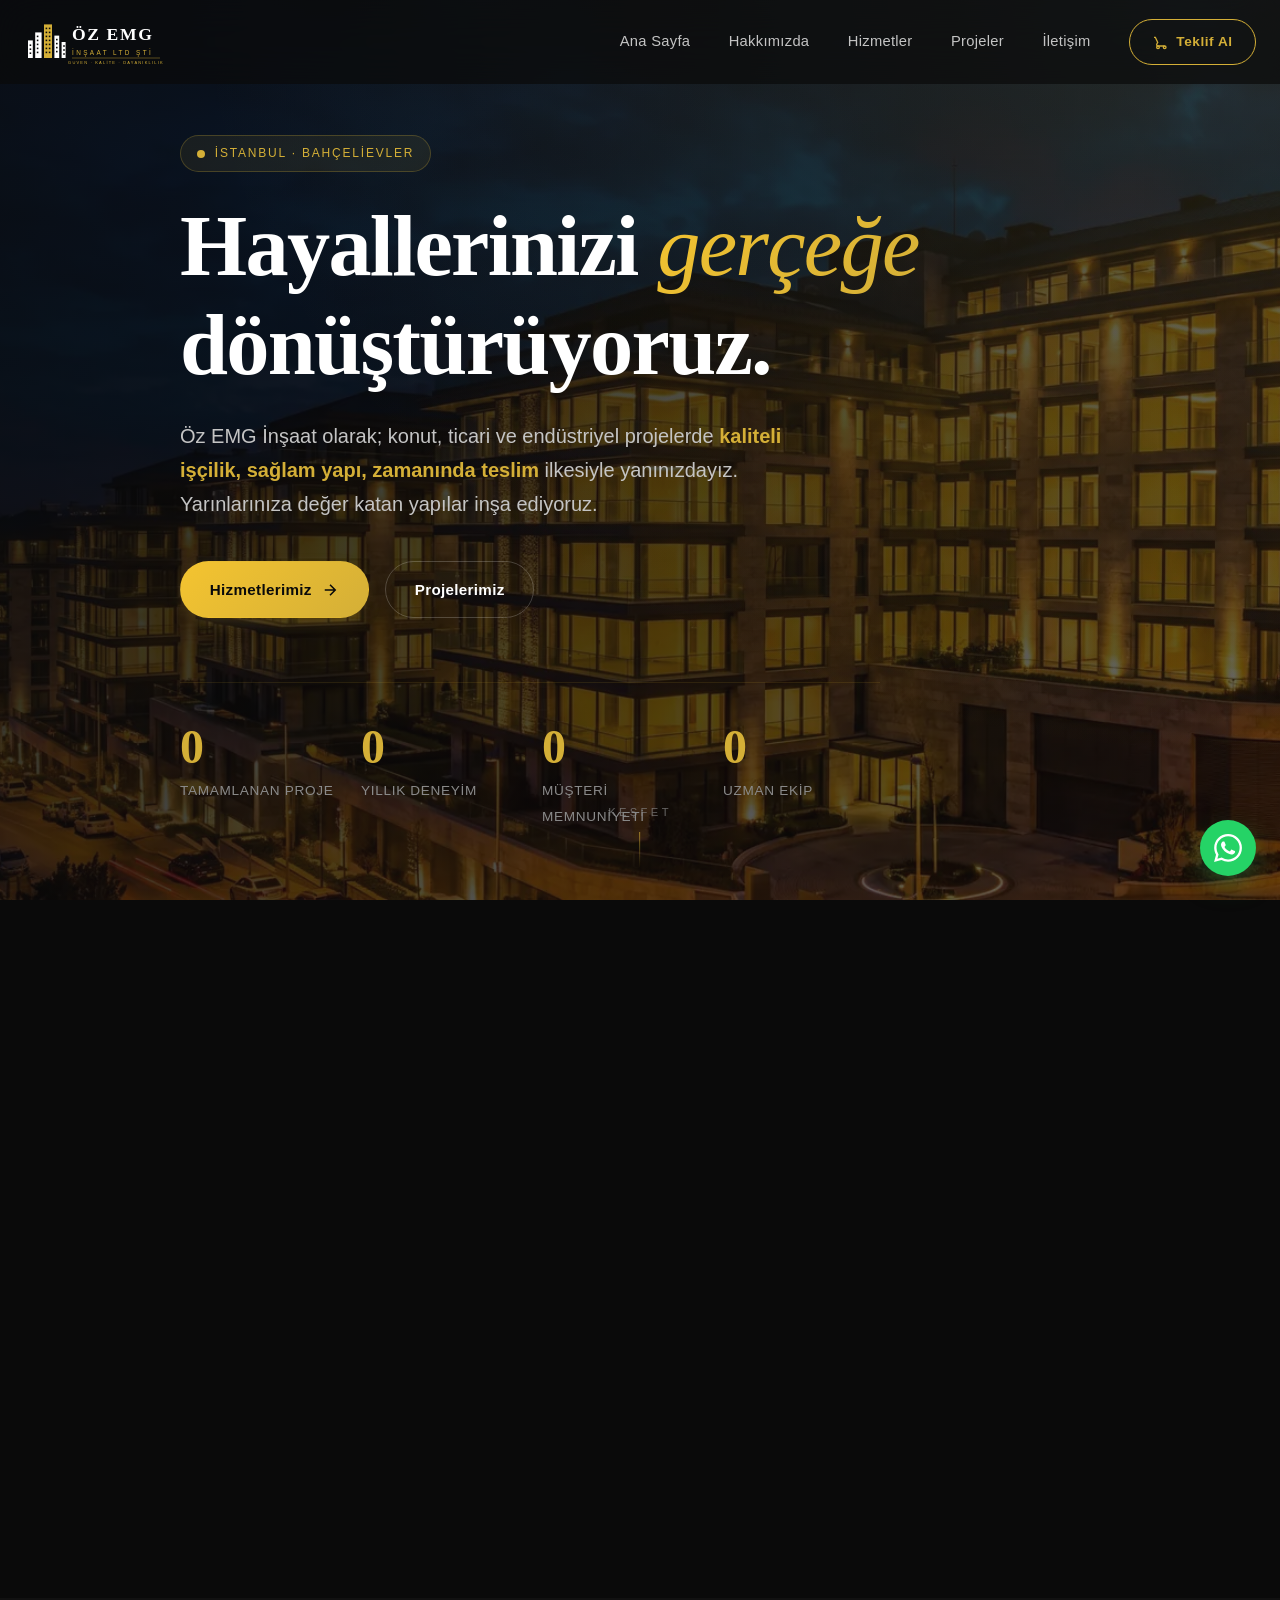
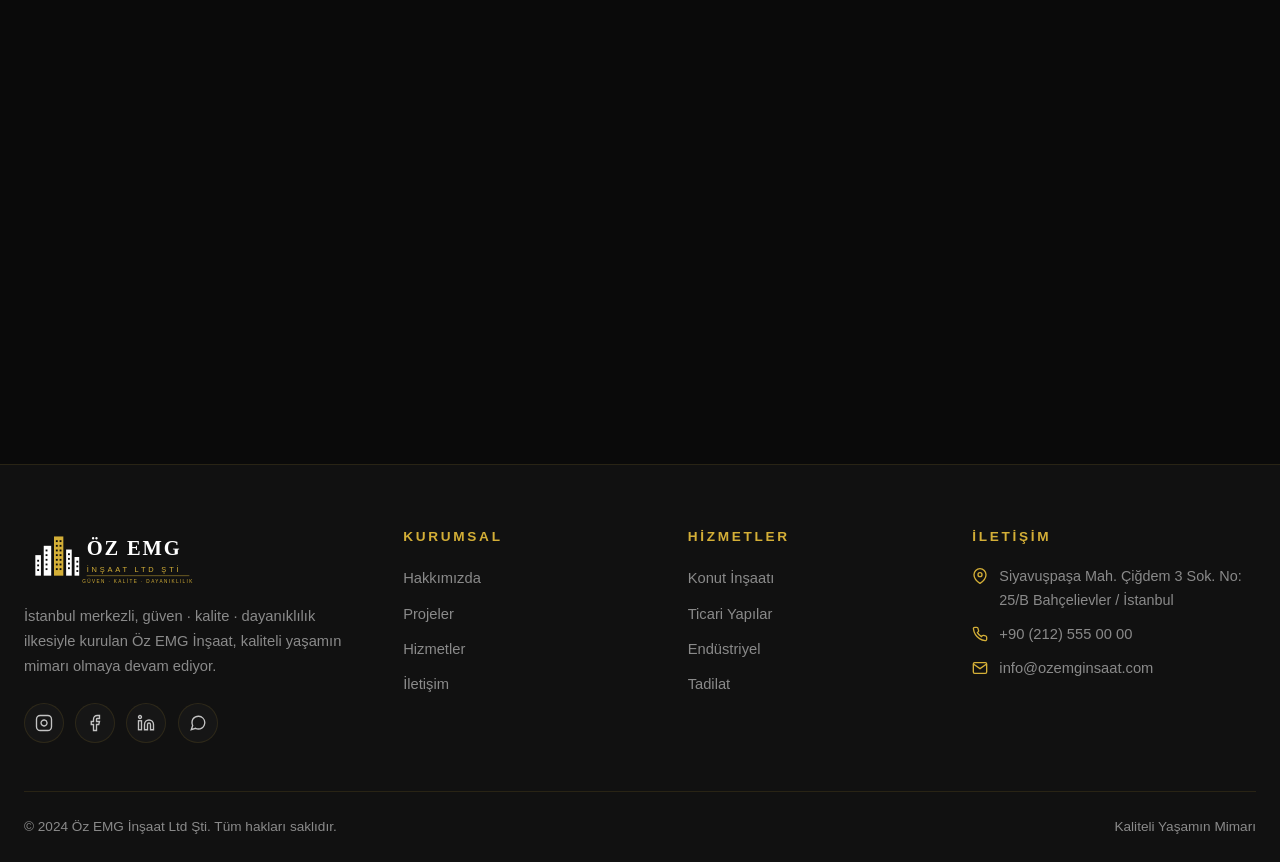
==== commit dca01026: "Add files via upload" ====
--- a/index.html
+++ b/index.html
@@ -79,19 +79,19 @@
         
         <div class="hero-stats">
           <div class="hero-stat">
-            <span class="num"><span data-counter="120" data-suffix="+">0</span></span>
+            <span class="num"><span data-counter="120" data-suffix="+" data-site-counter="statProjects">0</span></span>
             <span class="label">Tamamlanan Proje</span>
           </div>
           <div class="hero-stat">
-            <span class="num"><span data-counter="15" data-suffix="+">0</span></span>
+            <span class="num"><span data-counter="15" data-suffix="+" data-site-counter="statYears">0</span></span>
             <span class="label">Yıllık Deneyim</span>
           </div>
           <div class="hero-stat">
-            <span class="num"><span data-counter="98" data-suffix="%">0</span></span>
+            <span class="num"><span data-counter="98" data-suffix="%" data-site-counter="statSatisfaction">0</span></span>
             <span class="label">Müşteri Memnuniyeti</span>
           </div>
           <div class="hero-stat">
-            <span class="num"><span data-counter="50" data-suffix="+">0</span></span>
+            <span class="num"><span data-counter="50" data-suffix="+" data-site-counter="statTeam">0</span></span>
             <span class="label">Uzman Ekip</span>
           </div>
         </div>
@@ -157,54 +157,7 @@
         <p class="section-subtitle">İlk kazmadan anahtar teslime kadar her aşamada yanınızdayız. İhtiyacınıza özel çözümler üretiyoruz.</p>
       </div>
       
-      <div class="services-grid reveal-stagger">
-        <a href="hizmetler.html#konut" class="service-card">
-          <div class="service-img">
-            <span class="service-num">01</span>
-            <img src="images/service-residential.webp" alt="Konut İnşaatı" loading="lazy">
-          </div>
-          <div class="service-body">
-            <h3>Konut İnşaatı</h3>
-            <p>Villa, apartman ve toplu konut projelerinde modern mimari, sağlam statik ve konforlu yaşam alanları tasarlıyoruz.</p>
-            <span class="service-link">Detayları Gör <svg viewBox="0 0 24 24" fill="none" stroke="currentColor" stroke-width="2"><path d="M5 12h14M12 5l7 7-7 7"/></svg></span>
-          </div>
-        </a>
-        
-        <a href="hizmetler.html#ticari" class="service-card">
-          <div class="service-img">
-            <span class="service-num">02</span>
-            <img src="images/project-commercial.webp" alt="Ticari Yapılar" loading="lazy">
-          </div>
-          <div class="service-body">
-            <h3>Ticari Yapılar</h3>
-            <p>Ofisler, plazalar ve iş merkezleri için fonksiyonel, estetik ve verimli kullanım alanları inşa ediyoruz.</p>
-            <span class="service-link">Detayları Gör <svg viewBox="0 0 24 24" fill="none" stroke="currentColor" stroke-width="2"><path d="M5 12h14M12 5l7 7-7 7"/></svg></span>
-          </div>
-        </a>
-        
-        <a href="hizmetler.html#endustriyel" class="service-card">
-          <div class="service-img">
-            <span class="service-num">03</span>
-            <img src="images/service-industrial.webp" alt="Endüstriyel Yapılar" loading="lazy">
-          </div>
-          <div class="service-body">
-            <h3>Endüstriyel Yapılar</h3>
-            <p>Fabrika, depo ve sanayi tesisleri için yüksek dayanıklılıkta, uzun ömürlü endüstriyel yapı çözümleri sunuyoruz.</p>
-            <span class="service-link">Detayları Gör <svg viewBox="0 0 24 24" fill="none" stroke="currentColor" stroke-width="2"><path d="M5 12h14M12 5l7 7-7 7"/></svg></span>
-          </div>
-        </a>
-        
-        <a href="hizmetler.html#tadilat" class="service-card">
-          <div class="service-img">
-            <span class="service-num">04</span>
-            <img src="images/service-renovation.webp" alt="Tadilat & Renovasyon" loading="lazy">
-          </div>
-          <div class="service-body">
-            <h3>Tadilat & Renovasyon</h3>
-            <p>Mevcut yapılarınızı modernize ediyor; fonksiyonel ve estetik açıdan yenilenmiş yaşam alanlarına dönüştürüyoruz.</p>
-            <span class="service-link">Detayları Gör <svg viewBox="0 0 24 24" fill="none" stroke="currentColor" stroke-width="2"><path d="M5 12h14M12 5l7 7-7 7"/></svg></span>
-          </div>
-        </a>
+      <div class="services-grid reveal-stagger" data-render="services" data-limit="4">
       </div>
       
       <div class="reveal" style="text-align:center; margin-top: 3rem;">
@@ -227,15 +180,15 @@
           
           <div class="about-stats">
             <div class="about-stat">
-              <span class="num"><span data-counter="120" data-suffix="+">0</span></span>
+              <span class="num"><span data-counter="120" data-suffix="+" data-site-counter="statProjects">0</span></span>
               <span class="label">Tamamlanan Proje</span>
             </div>
             <div class="about-stat">
-              <span class="num"><span data-counter="50" data-suffix="+">0</span></span>
+              <span class="num"><span data-counter="50" data-suffix="+" data-site-counter="statTeam">0</span></span>
               <span class="label">Uzman Çalışan</span>
             </div>
             <div class="about-stat">
-              <span class="num"><span data-counter="15" data-suffix="">0</span></span>
+              <span class="num"><span data-counter="15" data-suffix="" data-site-counter="statYears">0</span></span>
               <span class="label">Yıllık Tecrübe</span>
             </div>
             <div class="about-stat">
@@ -306,96 +259,7 @@
         <p class="section-subtitle">İstanbul ve çevresinde hayata geçirdiğimiz öne çıkan işler. Her biri kalitemizin bir yansıması.</p>
       </div>
       
-      <div class="projects-grid reveal-stagger">
-        <article class="project">
-          <div class="project-img">
-            <span class="project-tag">Konut</span>
-            <img src="images/project-luxury-building.webp" alt="Lüks Rezidans Projesi" loading="lazy">
-            <div class="project-info">
-              <h3>Bağcılar Lüks Rezidans</h3>
-              <p>24 daire · 4 blok · 2024</p>
-            </div>
-          </div>
-          <div class="project-meta">
-            <span><svg viewBox="0 0 24 24" fill="none" stroke="currentColor" stroke-width="2"><path d="M21 10c0 7-9 13-9 13s-9-6-9-13a9 9 0 0 1 18 0z"/><circle cx="12" cy="10" r="3"/></svg> Bağcılar / İstanbul</span>
-            <span><svg viewBox="0 0 24 24" fill="none" stroke="currentColor" stroke-width="2"><rect x="3" y="4" width="18" height="18" rx="2"/><path d="M16 2v4M8 2v4M3 10h18"/></svg> 18 ay</span>
-          </div>
-        </article>
-        
-        <article class="project">
-          <div class="project-img">
-            <span class="project-tag">Ticari</span>
-            <img src="images/project-villa.webp" alt="Ticari Plaza" loading="lazy">
-            <div class="project-info">
-              <h3>Bahçelievler İş Merkezi</h3>
-              <p>8 katlı plaza · 2023</p>
-            </div>
-          </div>
-          <div class="project-meta">
-            <span><svg viewBox="0 0 24 24" fill="none" stroke="currentColor" stroke-width="2"><path d="M21 10c0 7-9 13-9 13s-9-6-9-13a9 9 0 0 1 18 0z"/><circle cx="12" cy="10" r="3"/></svg> Bahçelievler / İstanbul</span>
-            <span><svg viewBox="0 0 24 24" fill="none" stroke="currentColor" stroke-width="2"><rect x="3" y="4" width="18" height="18" rx="2"/><path d="M16 2v4M8 2v4M3 10h18"/></svg> 22 ay</span>
-          </div>
-        </article>
-        
-        <article class="project">
-          <div class="project-img">
-            <span class="project-tag">Konut</span>
-            <img src="images/project-architecture.webp" alt="Modern Villa" loading="lazy">
-            <div class="project-info">
-              <h3>Beylikdüzü Modern Villa</h3>
-              <p>Özel tasarım · 5+1 · 2024</p>
-            </div>
-          </div>
-          <div class="project-meta">
-            <span><svg viewBox="0 0 24 24" fill="none" stroke="currentColor" stroke-width="2"><path d="M21 10c0 7-9 13-9 13s-9-6-9-13a9 9 0 0 1 18 0z"/><circle cx="12" cy="10" r="3"/></svg> Beylikdüzü / İstanbul</span>
-            <span><svg viewBox="0 0 24 24" fill="none" stroke="currentColor" stroke-width="2"><rect x="3" y="4" width="18" height="18" rx="2"/><path d="M16 2v4M8 2v4M3 10h18"/></svg> 14 ay</span>
-          </div>
-        </article>
-        
-        <article class="project">
-          <div class="project-img">
-            <span class="project-tag">Endüstriyel</span>
-            <img src="images/project-industrial.webp" alt="Sanayi Tesisi" loading="lazy">
-            <div class="project-info">
-              <h3>Tuzla Lojistik Depo</h3>
-              <p>12.000 m² · 2023</p>
-            </div>
-          </div>
-          <div class="project-meta">
-            <span><svg viewBox="0 0 24 24" fill="none" stroke="currentColor" stroke-width="2"><path d="M21 10c0 7-9 13-9 13s-9-6-9-13a9 9 0 0 1 18 0z"/><circle cx="12" cy="10" r="3"/></svg> Tuzla / İstanbul</span>
-            <span><svg viewBox="0 0 24 24" fill="none" stroke="currentColor" stroke-width="2"><rect x="3" y="4" width="18" height="18" rx="2"/><path d="M16 2v4M8 2v4M3 10h18"/></svg> 10 ay</span>
-          </div>
-        </article>
-        
-        <article class="project">
-          <div class="project-img">
-            <span class="project-tag">Tadilat</span>
-            <img src="images/project-renovation.webp" alt="Lüks Daire Renovasyon" loading="lazy">
-            <div class="project-info">
-              <h3>Suadiye Rezidans Renovasyon</h3>
-              <p>Komple yenileme · 2024</p>
-            </div>
-          </div>
-          <div class="project-meta">
-            <span><svg viewBox="0 0 24 24" fill="none" stroke="currentColor" stroke-width="2"><path d="M21 10c0 7-9 13-9 13s-9-6-9-13a9 9 0 0 1 18 0z"/><circle cx="12" cy="10" r="3"/></svg> Suadiye / İstanbul</span>
-            <span><svg viewBox="0 0 24 24" fill="none" stroke="currentColor" stroke-width="2"><rect x="3" y="4" width="18" height="18" rx="2"/><path d="M16 2v4M8 2v4M3 10h18"/></svg> 4 ay</span>
-          </div>
-        </article>
-        
-        <article class="project">
-          <div class="project-img">
-            <span class="project-tag">Ticari</span>
-            <img src="images/project-commercial.webp" alt="AVM Projesi" loading="lazy">
-            <div class="project-info">
-              <h3>Esenyurt Alışveriş Merkezi</h3>
-              <p>40 mağaza · 2022</p>
-            </div>
-          </div>
-          <div class="project-meta">
-            <span><svg viewBox="0 0 24 24" fill="none" stroke="currentColor" stroke-width="2"><path d="M21 10c0 7-9 13-9 13s-9-6-9-13a9 9 0 0 1 18 0z"/><circle cx="12" cy="10" r="3"/></svg> Esenyurt / İstanbul</span>
-            <span><svg viewBox="0 0 24 24" fill="none" stroke="currentColor" stroke-width="2"><rect x="3" y="4" width="18" height="18" rx="2"/><path d="M16 2v4M8 2v4M3 10h18"/></svg> 24 ay</span>
-          </div>
-        </article>
+      <div class="projects-grid reveal-stagger" data-render="projects" data-limit="6" data-featured-only="true">
       </div>
       
       <div class="reveal" style="text-align:center; margin-top: 3rem;">
@@ -413,45 +277,7 @@
         <p class="section-subtitle">Birlikte çalıştığımız müşterilerimizin deneyimleri. Memnuniyet, bizim için en büyük referans.</p>
       </div>
       
-      <div class="testimonials reveal-stagger">
-        <div class="testimonial">
-          <span class="testimonial-quote">"</span>
-          <p>Villamızın inşaat sürecinde Öz EMG ekibi, verdiği sözü harfiyen yerine getirdi. Kaliteden ödün vermeden, bütçemize sadık kalarak çalıştılar.</p>
-          <div class="testimonial-stars">★★★★★</div>
-          <div class="testimonial-author">
-            <div class="testimonial-avatar">MK</div>
-            <div>
-              <div class="testimonial-name">Mehmet K.</div>
-              <div class="testimonial-role">Villa Yatırımcısı · Beylikdüzü</div>
-            </div>
-          </div>
-        </div>
-        
-        <div class="testimonial">
-          <span class="testimonial-quote">"</span>
-          <p>İş merkezimizin anahtar teslimini zamanında yaptılar. Özellikle statik hesaplamalar ve mühendislik çözümleri konusundaki uzmanlıkları bizi çok rahatlattı.</p>
-          <div class="testimonial-stars">★★★★★</div>
-          <div class="testimonial-author">
-            <div class="testimonial-avatar">AY</div>
-            <div>
-              <div class="testimonial-name">Ayşe Y.</div>
-              <div class="testimonial-role">İşletme Sahibi · Bahçelievler</div>
-            </div>
-          </div>
-        </div>
-        
-        <div class="testimonial">
-          <span class="testimonial-quote">"</span>
-          <p>Tadilat projemizde beklentimizin çok üstünde bir iş çıkardılar. Modern tasarım anlayışları ve malzeme kalitesi gerçekten fark yarattı. Kesinlikle tavsiye ederim.</p>
-          <div class="testimonial-stars">★★★★★</div>
-          <div class="testimonial-author">
-            <div class="testimonial-avatar">SD</div>
-            <div>
-              <div class="testimonial-name">Selim D.</div>
-              <div class="testimonial-role">Ev Sahibi · Suadiye</div>
-            </div>
-          </div>
-        </div>
+      <div class="testimonials reveal-stagger" data-render="testimonials" data-limit="3">
       </div>
     </div>
   </section>
@@ -477,16 +303,16 @@
           <img src="images/logo-white.svg" alt="Öz EMG İnşaat" width="200" height="60">
           <p>İstanbul merkezli, güven · kalite · dayanıklılık ilkesiyle kurulan Öz EMG İnşaat, kaliteli yaşamın mimarı olmaya devam ediyor.</p>
           <div class="contact-socials" style="margin-top: 1.5rem; padding-top: 0; border-top: none;">
-            <a href="https://instagram.com/ozemginsaat" class="contact-social" aria-label="Instagram" target="_blank" rel="noopener">
+            <a href="https://instagram.com/ozemginsaat" data-site-href="instagram" class="contact-social" aria-label="Instagram" target="_blank" rel="noopener">
               <svg viewBox="0 0 24 24" fill="none" stroke="currentColor" stroke-width="1.8"><rect x="2" y="2" width="20" height="20" rx="5"/><path d="M16 11.37A4 4 0 1 1 12.63 8 4 4 0 0 1 16 11.37z"/><path d="M17.5 6.5h.01"/></svg>
             </a>
-            <a href="https://facebook.com/ozemginsaat" class="contact-social" aria-label="Facebook" target="_blank" rel="noopener">
+            <a href="https://facebook.com/ozemginsaat" data-site-href="facebook" class="contact-social" aria-label="Facebook" target="_blank" rel="noopener">
               <svg viewBox="0 0 24 24" fill="none" stroke="currentColor" stroke-width="1.8"><path d="M18 2h-3a5 5 0 0 0-5 5v3H7v4h3v8h4v-8h3l1-4h-4V7a1 1 0 0 1 1-1h3z"/></svg>
             </a>
-            <a href="https://linkedin.com/company/ozemginsaat" class="contact-social" aria-label="LinkedIn" target="_blank" rel="noopener">
+            <a href="https://linkedin.com/company/ozemginsaat" data-site-href="linkedin" class="contact-social" aria-label="LinkedIn" target="_blank" rel="noopener">
               <svg viewBox="0 0 24 24" fill="none" stroke="currentColor" stroke-width="1.8"><path d="M16 8a6 6 0 0 1 6 6v7h-4v-7a2 2 0 0 0-4 0v7h-4v-7a6 6 0 0 1 6-6z"/><rect x="2" y="9" width="4" height="12"/><circle cx="4" cy="4" r="2"/></svg>
             </a>
-            <a href="https://wa.me/905555555555" class="contact-social" aria-label="WhatsApp" target="_blank" rel="noopener">
+            <a href="https://wa.me/905555555555" data-site-href="whatsapp-link" class="contact-social" aria-label="WhatsApp" target="_blank" rel="noopener">
               <svg viewBox="0 0 24 24" fill="none" stroke="currentColor" stroke-width="1.8"><path d="M21 11.5a8.38 8.38 0 0 1-.9 3.8 8.5 8.5 0 0 1-7.6 4.7 8.38 8.38 0 0 1-3.8-.9L3 21l1.9-5.7a8.38 8.38 0 0 1-.9-3.8 8.5 8.5 0 0 1 4.7-7.6 8.38 8.38 0 0 1 3.8-.9h.5a8.48 8.48 0 0 1 8 8v.5z"/></svg>
             </a>
           </div>
@@ -516,15 +342,15 @@
           <h4>İletişim</h4>
           <div class="footer-contact-item">
             <svg viewBox="0 0 24 24" fill="none" stroke="currentColor" stroke-width="2"><path d="M21 10c0 7-9 13-9 13s-9-6-9-13a9 9 0 0 1 18 0z"/><circle cx="12" cy="10" r="3"/></svg>
-            <span>Siyavuşpaşa Mah. Çiğdem 3 Sok. No: 25/B Bahçelievler / İstanbul</span>
+            <span data-site-text="address">Siyavuşpaşa Mah. Çiğdem 3 Sok. No: 25/B Bahçelievler / İstanbul</span>
           </div>
           <div class="footer-contact-item">
             <svg viewBox="0 0 24 24" fill="none" stroke="currentColor" stroke-width="2"><path d="M22 16.92v3a2 2 0 0 1-2.18 2 19.79 19.79 0 0 1-8.63-3.07 19.5 19.5 0 0 1-6-6 19.79 19.79 0 0 1-3.07-8.67A2 2 0 0 1 4.11 2h3a2 2 0 0 1 2 1.72 12.84 12.84 0 0 0 .7 2.81 2 2 0 0 1-.45 2.11L8.09 9.91a16 16 0 0 0 6 6l1.27-1.27a2 2 0 0 1 2.11-.45 12.84 12.84 0 0 0 2.81.7A2 2 0 0 1 22 16.92z"/></svg>
-            <a href="tel:+902125550000">+90 (212) 555 00 00</a>
+            <a href="tel:+902125550000" data-site-href="phone" data-site-text="phone">+90 (212) 555 00 00</a>
           </div>
           <div class="footer-contact-item">
             <svg viewBox="0 0 24 24" fill="none" stroke="currentColor" stroke-width="2"><path d="M4 4h16c1.1 0 2 .9 2 2v12c0 1.1-.9 2-2 2H4c-1.1 0-2-.9-2-2V6c0-1.1.9-2 2-2z"/><path d="M22 6l-10 7L2 6"/></svg>
-            <a href="mailto:info@ozemginsaat.com">info@ozemginsaat.com</a>
+            <a href="mailto:info@ozemginsaat.com" data-site-href="email" data-site-text="email">info@ozemginsaat.com</a>
           </div>
         </div>
       </div>
@@ -541,6 +367,8 @@
     <svg viewBox="0 0 24 24" fill="currentColor"><path d="M17.472 14.382c-.297-.149-1.758-.867-2.03-.967-.273-.099-.471-.148-.67.15-.197.297-.767.966-.94 1.164-.173.199-.347.223-.644.075-.297-.15-1.255-.463-2.39-1.475-.883-.788-1.48-1.761-1.653-2.059-.173-.297-.018-.458.13-.606.134-.133.298-.347.446-.52.149-.174.198-.298.298-.497.099-.198.05-.371-.025-.52-.075-.149-.669-1.612-.916-2.207-.242-.579-.487-.5-.669-.51-.173-.008-.371-.01-.57-.01-.198 0-.52.074-.792.372-.272.297-1.04 1.016-1.04 2.479 0 1.462 1.065 2.875 1.213 3.074.149.198 2.096 3.2 5.077 4.487.709.306 1.262.489 1.694.625.712.227 1.36.195 1.871.118.571-.085 1.758-.719 2.006-1.413.248-.694.248-1.289.173-1.413-.074-.124-.272-.198-.57-.347m-5.421 7.403h-.004a9.87 9.87 0 0 1-5.031-1.378l-.361-.214-3.741.982.998-3.648-.235-.374a9.86 9.86 0 0 1-1.51-5.26c.001-5.45 4.436-9.884 9.888-9.884 2.64 0 5.122 1.03 6.988 2.898a9.825 9.825 0 0 1 2.893 6.994c-.003 5.45-4.437 9.884-9.885 9.884m8.413-18.297A11.815 11.815 0 0 0 12.05 0C5.495 0 .16 5.335.157 11.892c0 2.096.547 4.142 1.588 5.945L.057 24l6.305-1.654a11.882 11.882 0 0 0 5.683 1.448h.005c6.554 0 11.89-5.335 11.893-11.893a11.821 11.821 0 0 0-3.48-8.413Z"/></svg>
   </a>
 
+  <script src="js/api-config.js"></script>
   <script src="js/main.js"></script>
+  <script src="js/site-render.js"></script>
 </body>
 </html>
--- a/css/style.css
+++ b/css/style.css
@@ -0,0 +1,1150 @@
+/* ============================================
+   ÖZ EMG İNŞAAT - Premium Kurumsal Site Stilleri
+   Siyah + Altın Sarısı Teması
+   ============================================ */
+
+:root {
+  /* Renkler */
+  --bg-primary: #0a0a0a;
+  --bg-secondary: #111111;
+  --bg-tertiary: #1a1a1a;
+  --bg-elevated: #1f1f1f;
+  --bg-card: #161616;
+  --border-subtle: rgba(212, 175, 55, 0.12);
+  --border-medium: rgba(212, 175, 55, 0.25);
+  --text-primary: #ffffff;
+  --text-secondary: #c4c4c4;
+  --text-muted: #8a8a8a;
+  --gold-primary: #d4af37;
+  --gold-light: #f4c430;
+  --gold-dark: #b8860b;
+  --gold-glow: rgba(212, 175, 55, 0.4);
+  --danger: #e74c3c;
+  --success: #27ae60;
+  
+  /* Tipografi */
+  --font-serif: 'Playfair Display', 'Times New Roman', serif;
+  --font-sans: 'Outfit', -apple-system, BlinkMacSystemFont, sans-serif;
+  --font-display: 'Cormorant Garamond', 'Playfair Display', serif;
+  
+  /* Boyutlar */
+  --container-max: 1280px;
+  --container-pad: 1.5rem;
+  --section-pad: 6rem;
+  --section-pad-mobile: 4rem;
+  --radius-sm: 6px;
+  --radius: 10px;
+  --radius-lg: 18px;
+  
+  /* Animasyon */
+  --ease: cubic-bezier(0.16, 1, 0.3, 1);
+  --ease-snap: cubic-bezier(0.34, 1.56, 0.64, 1);
+  --t-fast: 200ms;
+  --t: 350ms;
+  --t-slow: 600ms;
+}
+
+* { box-sizing: border-box; margin: 0; padding: 0; }
+
+html { scroll-behavior: smooth; -webkit-text-size-adjust: 100%; }
+
+body {
+  font-family: var(--font-sans);
+  background: var(--bg-primary);
+  color: var(--text-primary);
+  line-height: 1.6;
+  font-weight: 400;
+  overflow-x: hidden;
+  -webkit-font-smoothing: antialiased;
+  -moz-osx-font-smoothing: grayscale;
+}
+
+img, video, svg { max-width: 100%; height: auto; display: block; }
+a { color: inherit; text-decoration: none; transition: color var(--t-fast) var(--ease); }
+button { font: inherit; cursor: pointer; border: none; background: none; color: inherit; }
+ul, ol { list-style: none; }
+
+/* Tipografi */
+h1, h2, h3, h4 { font-family: var(--font-serif); font-weight: 600; line-height: 1.15; letter-spacing: -0.02em; }
+h1 { font-size: clamp(2.4rem, 6vw, 4.8rem); }
+h2 { font-size: clamp(1.9rem, 4vw, 3.2rem); }
+h3 { font-size: clamp(1.4rem, 2.5vw, 1.8rem); }
+h4 { font-size: 1.2rem; }
+p { color: var(--text-secondary); }
+
+.eyebrow {
+  display: inline-flex;
+  align-items: center;
+  gap: 0.6rem;
+  font-family: var(--font-sans);
+  font-size: 0.78rem;
+  font-weight: 500;
+  text-transform: uppercase;
+  letter-spacing: 0.25em;
+  color: var(--gold-primary);
+  margin-bottom: 1.2rem;
+}
+.eyebrow::before {
+  content: "";
+  width: 28px;
+  height: 1px;
+  background: var(--gold-primary);
+}
+
+.section-title { margin-bottom: 1rem; }
+.section-subtitle { font-size: 1.05rem; color: var(--text-muted); max-width: 640px; margin: 0 auto; }
+
+.text-gold { color: var(--gold-primary); }
+.text-gold-gradient {
+  background: linear-gradient(135deg, var(--gold-light), var(--gold-primary), var(--gold-dark));
+  -webkit-background-clip: text;
+  background-clip: text;
+  color: transparent;
+  -webkit-text-fill-color: transparent;
+}
+
+/* Layout */
+.container { max-width: var(--container-max); margin: 0 auto; padding: 0 var(--container-pad); }
+.section { padding: var(--section-pad) 0; position: relative; }
+.section--tight { padding: 4rem 0; }
+.section--dark { background: var(--bg-secondary); }
+.section--darker { background: var(--bg-primary); }
+
+@media (max-width: 768px) {
+  :root { --section-pad: 4rem; --container-pad: 1.2rem; }
+}
+
+/* Decorative */
+.divider-gold { width: 60px; height: 2px; background: linear-gradient(90deg, var(--gold-primary), transparent); margin: 1.5rem 0; }
+.divider-gold--center { margin-left: auto; margin-right: auto; }
+.glow-line { height: 1px; background: linear-gradient(90deg, transparent, var(--border-medium), transparent); margin: 4rem 0; }
+
+/* ============================================
+   NAVBAR
+   ============================================ */
+.navbar {
+  position: fixed;
+  top: 0; left: 0; right: 0;
+  z-index: 100;
+  padding: 1.1rem 0;
+  background: rgba(10, 10, 10, 0.7);
+  backdrop-filter: blur(20px);
+  -webkit-backdrop-filter: blur(20px);
+  border-bottom: 1px solid transparent;
+  transition: all var(--t) var(--ease);
+}
+.navbar.scrolled {
+  padding: 0.7rem 0;
+  background: rgba(10, 10, 10, 0.92);
+  border-bottom-color: var(--border-subtle);
+}
+.nav-inner { display: flex; align-items: center; justify-content: space-between; gap: 2rem; }
+.nav-logo { display: flex; align-items: center; gap: 0.75rem; flex-shrink: 0; }
+.nav-logo img { height: 48px; width: auto; }
+.nav-logo-text { font-family: var(--font-serif); font-weight: 700; font-size: 1.05rem; letter-spacing: 0.04em; color: var(--text-primary); }
+.nav-logo-text small { display: block; font-family: var(--font-sans); font-size: 0.62rem; font-weight: 500; letter-spacing: 0.25em; color: var(--gold-primary); margin-top: 2px; }
+
+.nav-menu { display: flex; align-items: center; gap: 2.4rem; }
+.nav-link {
+  font-size: 0.92rem;
+  font-weight: 500;
+  color: var(--text-secondary);
+  position: relative;
+  padding: 0.5rem 0;
+  letter-spacing: 0.02em;
+}
+.nav-link::after {
+  content: "";
+  position: absolute;
+  bottom: 0; left: 0;
+  width: 0; height: 1.5px;
+  background: var(--gold-primary);
+  transition: width var(--t) var(--ease);
+}
+.nav-link:hover, .nav-link.active { color: var(--gold-primary); }
+.nav-link:hover::after, .nav-link.active::after { width: 100%; }
+
+.nav-cta {
+  display: inline-flex;
+  align-items: center;
+  gap: 0.5rem;
+  padding: 0.7rem 1.4rem;
+  background: transparent;
+  border: 1.5px solid var(--gold-primary);
+  border-radius: 50px;
+  color: var(--gold-primary);
+  font-size: 0.85rem;
+  font-weight: 600;
+  letter-spacing: 0.04em;
+  transition: all var(--t) var(--ease);
+}
+.nav-cta:hover {
+  background: var(--gold-primary);
+  color: var(--bg-primary);
+  transform: translateY(-1px);
+  box-shadow: 0 8px 24px -8px var(--gold-glow);
+}
+.nav-cta svg { width: 16px; height: 16px; }
+
+.nav-toggle {
+  display: none;
+  width: 36px; height: 36px;
+  flex-direction: column;
+  justify-content: center;
+  align-items: center;
+  gap: 4px;
+}
+.nav-toggle span { display: block; width: 22px; height: 1.5px; background: var(--text-primary); transition: all var(--t) var(--ease); }
+.nav-toggle.open span:nth-child(1) { transform: translateY(5.5px) rotate(45deg); background: var(--gold-primary); }
+.nav-toggle.open span:nth-child(2) { opacity: 0; }
+.nav-toggle.open span:nth-child(3) { transform: translateY(-5.5px) rotate(-45deg); background: var(--gold-primary); }
+
+@media (max-width: 920px) {
+  .nav-menu {
+    position: fixed;
+    top: 0; right: 0;
+    width: 100%;
+    max-width: 360px;
+    height: 100vh;
+    background: var(--bg-secondary);
+    border-left: 1px solid var(--border-subtle);
+    flex-direction: column;
+    align-items: flex-start;
+    justify-content: flex-start;
+    padding: 5rem 2rem 2rem;
+    gap: 0;
+    transform: translateX(100%);
+    transition: transform var(--t) var(--ease);
+  }
+  .nav-menu.open { transform: translateX(0); }
+  .nav-link { width: 100%; padding: 1rem 0; border-bottom: 1px solid var(--border-subtle); font-size: 1.1rem; }
+  .nav-link::after { display: none; }
+  .nav-cta { margin-top: 1.5rem; align-self: stretch; justify-content: center; }
+  .nav-toggle { display: flex; z-index: 101; }
+}
+
+/* ============================================
+   BUTTONS
+   ============================================ */
+.btn {
+  display: inline-flex;
+  align-items: center;
+  gap: 0.6rem;
+  padding: 0.95rem 1.8rem;
+  font-size: 0.95rem;
+  font-weight: 600;
+  border-radius: 50px;
+  letter-spacing: 0.02em;
+  transition: all var(--t) var(--ease);
+  cursor: pointer;
+  position: relative;
+  overflow: hidden;
+  border: 1.5px solid transparent;
+}
+.btn svg { width: 18px; height: 18px; transition: transform var(--t) var(--ease); }
+.btn:hover svg { transform: translateX(3px); }
+
+.btn--gold {
+  background: linear-gradient(135deg, var(--gold-light), var(--gold-primary));
+  color: var(--bg-primary);
+  box-shadow: 0 6px 20px -8px var(--gold-glow);
+}
+.btn--gold:hover {
+  transform: translateY(-2px);
+  box-shadow: 0 12px 32px -8px var(--gold-glow);
+}
+.btn--outline {
+  background: transparent;
+  color: var(--text-primary);
+  border-color: rgba(255, 255, 255, 0.2);
+}
+.btn--outline:hover {
+  border-color: var(--gold-primary);
+  color: var(--gold-primary);
+  background: rgba(212, 175, 55, 0.05);
+}
+.btn--ghost {
+  background: transparent;
+  color: var(--gold-primary);
+  padding: 0.5rem 0;
+  border: none;
+  border-radius: 0;
+}
+.btn--ghost::after {
+  content: "";
+  position: absolute;
+  bottom: 0; left: 0;
+  width: 100%; height: 1.5px;
+  background: var(--gold-primary);
+  transform: scaleX(0.4);
+  transform-origin: left;
+  transition: transform var(--t) var(--ease);
+}
+.btn--ghost:hover { color: var(--gold-light); }
+.btn--ghost:hover::after { transform: scaleX(1); }
+.btn--ghost svg { transition: transform var(--t) var(--ease); }
+.btn--ghost:hover svg { transform: translateX(5px); }
+
+.btn--block { width: 100%; justify-content: center; }
+
+/* ============================================
+   HERO
+   ============================================ */
+.hero {
+  position: relative;
+  min-height: 100vh;
+  display: flex;
+  align-items: center;
+  padding: 8rem 0 4rem;
+  overflow: hidden;
+}
+.hero-bg {
+  position: absolute;
+  inset: 0;
+  background: 
+    linear-gradient(135deg, rgba(10, 10, 10, 0.92) 0%, rgba(10, 10, 10, 0.75) 50%, rgba(10, 10, 10, 0.6) 100%),
+    url('../images/hero-main.webp') center/cover no-repeat;
+  z-index: -2;
+}
+.hero-bg::after {
+  content: "";
+  position: absolute;
+  inset: 0;
+  background: radial-gradient(ellipse at right top, rgba(212, 175, 55, 0.15), transparent 60%);
+  z-index: 1;
+}
+.hero-inner { position: relative; z-index: 2; max-width: 920px; }
+.hero-badge {
+  display: inline-flex;
+  align-items: center;
+  gap: 0.6rem;
+  padding: 0.5rem 1rem;
+  background: rgba(212, 175, 55, 0.08);
+  border: 1px solid var(--border-medium);
+  border-radius: 50px;
+  font-size: 0.75rem;
+  font-weight: 500;
+  letter-spacing: 0.15em;
+  text-transform: uppercase;
+  color: var(--gold-primary);
+  margin-bottom: 1.5rem;
+  animation: fadeUp 1s var(--ease) both;
+}
+.hero-badge .pulse {
+  width: 8px; height: 8px;
+  background: var(--gold-primary);
+  border-radius: 50%;
+  box-shadow: 0 0 0 0 var(--gold-glow);
+  animation: pulse 2s var(--ease) infinite;
+}
+.hero h1 {
+  font-size: clamp(2.6rem, 7vw, 5.4rem);
+  margin-bottom: 1.5rem;
+  animation: fadeUp 1s 0.1s var(--ease) both;
+}
+.hero h1 em {
+  font-style: italic;
+  font-family: var(--font-display);
+  font-weight: 500;
+  background: linear-gradient(135deg, var(--gold-light), var(--gold-primary));
+  -webkit-background-clip: text;
+  background-clip: text;
+  color: transparent;
+  -webkit-text-fill-color: transparent;
+}
+.hero-lead {
+  font-size: clamp(1.05rem, 1.6vw, 1.25rem);
+  color: var(--text-secondary);
+  max-width: 620px;
+  margin-bottom: 2.5rem;
+  line-height: 1.7;
+  animation: fadeUp 1s 0.2s var(--ease) both;
+}
+.hero-actions {
+  display: flex;
+  flex-wrap: wrap;
+  gap: 1rem;
+  margin-bottom: 4rem;
+  animation: fadeUp 1s 0.3s var(--ease) both;
+}
+
+.hero-stats {
+  display: grid;
+  grid-template-columns: repeat(auto-fit, minmax(140px, 1fr));
+  gap: 1.5rem;
+  padding-top: 2.5rem;
+  border-top: 1px solid var(--border-subtle);
+  max-width: 700px;
+  animation: fadeUp 1s 0.4s var(--ease) both;
+}
+.hero-stat { position: relative; }
+.hero-stat .num {
+  font-family: var(--font-serif);
+  font-size: clamp(2rem, 4vw, 3rem);
+  font-weight: 600;
+  line-height: 1;
+  color: var(--gold-primary);
+  display: block;
+  margin-bottom: 0.4rem;
+}
+.hero-stat .label {
+  font-size: 0.85rem;
+  color: var(--text-muted);
+  letter-spacing: 0.05em;
+  text-transform: uppercase;
+}
+
+.hero-scroll {
+  position: absolute;
+  bottom: 2rem;
+  left: 50%;
+  transform: translateX(-50%);
+  color: var(--text-muted);
+  font-size: 0.7rem;
+  letter-spacing: 0.3em;
+  text-transform: uppercase;
+  display: flex;
+  flex-direction: column;
+  align-items: center;
+  gap: 0.6rem;
+  z-index: 2;
+  opacity: 0.7;
+}
+.hero-scroll-line {
+  width: 1px;
+  height: 36px;
+  background: linear-gradient(180deg, var(--gold-primary), transparent);
+  animation: scrollLine 2s var(--ease) infinite;
+}
+
+@keyframes scrollLine {
+  0% { transform: scaleY(0); transform-origin: top; }
+  50% { transform: scaleY(1); transform-origin: top; }
+  51% { transform: scaleY(1); transform-origin: bottom; }
+  100% { transform: scaleY(0); transform-origin: bottom; }
+}
+
+@media (max-width: 768px) {
+  .hero { padding: 7rem 0 3rem; min-height: auto; }
+  .hero-stats { grid-template-columns: repeat(2, 1fr); gap: 1.2rem; }
+  .hero-scroll { display: none; }
+}
+
+/* ============================================
+   SECTION HEADERS
+   ============================================ */
+.section-head { text-align: center; margin-bottom: 4rem; }
+.section-head .eyebrow { justify-content: center; }
+.section-head .eyebrow::after { content: ""; width: 28px; height: 1px; background: var(--gold-primary); }
+.section-head--left { text-align: left; }
+.section-head--left .eyebrow { justify-content: flex-start; }
+.section-head--left .eyebrow::after { display: none; }
+
+/* ============================================
+   FEATURES / VALUE PROPS
+   ============================================ */
+.features-grid {
+  display: grid;
+  grid-template-columns: repeat(auto-fit, minmax(240px, 1fr));
+  gap: 1.5rem;
+  margin-top: 3rem;
+}
+.feature {
+  position: relative;
+  padding: 2rem 1.8rem;
+  background: linear-gradient(180deg, var(--bg-card) 0%, transparent 100%);
+  border: 1px solid var(--border-subtle);
+  border-radius: var(--radius);
+  transition: all var(--t) var(--ease);
+  overflow: hidden;
+}
+.feature::before {
+  content: "";
+  position: absolute;
+  inset: 0;
+  background: radial-gradient(circle at top right, rgba(212, 175, 55, 0.08), transparent 60%);
+  opacity: 0;
+  transition: opacity var(--t) var(--ease);
+}
+.feature:hover { transform: translateY(-4px); border-color: var(--border-medium); }
+.feature:hover::before { opacity: 1; }
+.feature-icon {
+  width: 52px; height: 52px;
+  display: flex;
+  align-items: center;
+  justify-content: center;
+  background: linear-gradient(135deg, rgba(212, 175, 55, 0.15), rgba(212, 175, 55, 0.04));
+  border: 1px solid var(--border-medium);
+  border-radius: var(--radius);
+  color: var(--gold-primary);
+  margin-bottom: 1.5rem;
+  position: relative;
+  z-index: 1;
+}
+.feature-icon svg { width: 24px; height: 24px; }
+.feature h3 { font-family: var(--font-sans); font-size: 1.15rem; font-weight: 600; margin-bottom: 0.6rem; color: var(--text-primary); position: relative; z-index: 1; }
+.feature p { font-size: 0.92rem; line-height: 1.6; color: var(--text-muted); position: relative; z-index: 1; }
+
+/* ============================================
+   SERVICES
+   ============================================ */
+.services-grid {
+  display: grid;
+  grid-template-columns: repeat(auto-fit, minmax(320px, 1fr));
+  gap: 1.8rem;
+}
+.service-card {
+  position: relative;
+  background: var(--bg-card);
+  border: 1px solid var(--border-subtle);
+  border-radius: var(--radius-lg);
+  overflow: hidden;
+  transition: all var(--t) var(--ease);
+  display: flex;
+  flex-direction: column;
+}
+.service-card:hover {
+  transform: translateY(-6px);
+  border-color: var(--border-medium);
+  box-shadow: 0 24px 60px -20px rgba(0, 0, 0, 0.6);
+}
+.service-img {
+  position: relative;
+  aspect-ratio: 16/10;
+  overflow: hidden;
+}
+.service-img img {
+  width: 100%; height: 100%;
+  object-fit: cover;
+  transition: transform 700ms var(--ease);
+}
+.service-card:hover .service-img img { transform: scale(1.07); }
+.service-img::after {
+  content: "";
+  position: absolute;
+  inset: 0;
+  background: linear-gradient(180deg, transparent 50%, rgba(0, 0, 0, 0.6) 100%);
+}
+.service-num {
+  position: absolute;
+  top: 1rem; right: 1rem;
+  font-family: var(--font-serif);
+  font-size: 3.2rem;
+  font-weight: 700;
+  color: var(--gold-primary);
+  opacity: 0.25;
+  line-height: 1;
+  z-index: 2;
+}
+.service-body { padding: 1.8rem 1.8rem 2rem; flex: 1; display: flex; flex-direction: column; }
+.service-body h3 { font-size: 1.35rem; margin-bottom: 0.8rem; }
+.service-body p { font-size: 0.95rem; line-height: 1.65; color: var(--text-muted); flex: 1; }
+.service-link {
+  display: inline-flex;
+  align-items: center;
+  gap: 0.5rem;
+  margin-top: 1.5rem;
+  color: var(--gold-primary);
+  font-size: 0.9rem;
+  font-weight: 600;
+  letter-spacing: 0.04em;
+  transition: gap var(--t) var(--ease);
+}
+.service-link:hover { gap: 0.8rem; }
+.service-link svg { width: 16px; height: 16px; }
+
+@media (max-width: 700px) {
+  .services-grid { grid-template-columns: 1fr; }
+}
+
+/* ============================================
+   PROJECTS / PORTFOLIO
+   ============================================ */
+.projects-grid {
+  display: grid;
+  grid-template-columns: repeat(auto-fit, minmax(320px, 1fr));
+  gap: 1.5rem;
+}
+.project {
+  position: relative;
+  border-radius: var(--radius-lg);
+  overflow: hidden;
+  background: var(--bg-card);
+  border: 1px solid var(--border-subtle);
+  transition: all var(--t) var(--ease);
+  cursor: pointer;
+  display: flex;
+  flex-direction: column;
+}
+.project:hover {
+  transform: translateY(-4px);
+  border-color: var(--border-medium);
+}
+.project-img {
+  position: relative;
+  aspect-ratio: 4/3;
+  overflow: hidden;
+}
+.project-img img { width: 100%; height: 100%; object-fit: cover; transition: transform 700ms var(--ease); }
+.project:hover .project-img img { transform: scale(1.08); }
+.project-img::after {
+  content: "";
+  position: absolute;
+  inset: 0;
+  background: linear-gradient(180deg, transparent 30%, rgba(10, 10, 10, 0.85) 100%);
+}
+.project-tag {
+  position: absolute;
+  top: 1rem; left: 1rem;
+  padding: 0.4rem 0.9rem;
+  background: rgba(10, 10, 10, 0.7);
+  backdrop-filter: blur(10px);
+  border: 1px solid var(--border-medium);
+  border-radius: 50px;
+  font-size: 0.7rem;
+  font-weight: 600;
+  text-transform: uppercase;
+  letter-spacing: 0.15em;
+  color: var(--gold-primary);
+  z-index: 2;
+}
+.project-info {
+  position: absolute;
+  bottom: 0; left: 0; right: 0;
+  padding: 1.4rem 1.6rem;
+  z-index: 2;
+}
+.project-info h3 { font-size: 1.2rem; margin-bottom: 0.3rem; color: var(--text-primary); }
+.project-info p { font-size: 0.85rem; color: var(--text-muted); }
+.project-meta {
+  display: flex;
+  gap: 1.5rem;
+  margin-top: 1.2rem;
+  padding: 1.2rem 1.6rem;
+  border-top: 1px solid var(--border-subtle);
+  font-size: 0.82rem;
+  color: var(--text-muted);
+}
+.project-meta span { display: flex; align-items: center; gap: 0.4rem; }
+.project-meta svg { width: 14px; height: 14px; color: var(--gold-primary); }
+
+@media (max-width: 700px) {
+  .projects-grid { grid-template-columns: 1fr; }
+}
+
+/* ============================================
+   SERVICE DETAIL ROW (Hizmetler Page)
+   ============================================ */
+.service-detail { transition: opacity 700ms var(--ease), transform 700ms var(--ease); }
+@media (max-width: 900px) {
+  .service-detail { grid-template-columns: 1fr !important; gap: 2.5rem !important; }
+  .service-detail > div:first-child { order: 1; }
+  .service-detail > div:last-child { order: 0; }
+}
+
+/* ============================================
+   ABOUT / STORY
+   ============================================ */
+.about-grid {
+  display: grid;
+  grid-template-columns: 1.05fr 1fr;
+  gap: 4rem;
+  align-items: center;
+}
+.about-text h2 { margin-bottom: 1.5rem; }
+.about-text p { margin-bottom: 1.2rem; line-height: 1.75; color: var(--text-secondary); }
+.about-stats {
+  display: grid;
+  grid-template-columns: repeat(2, 1fr);
+  gap: 1.5rem;
+  margin-top: 2.5rem;
+  padding-top: 2.5rem;
+  border-top: 1px solid var(--border-subtle);
+}
+.about-stat { text-align: left; }
+.about-stat .num {
+  font-family: var(--font-serif);
+  font-size: 2.6rem;
+  font-weight: 600;
+  color: var(--gold-primary);
+  display: block;
+  line-height: 1;
+  margin-bottom: 0.5rem;
+}
+.about-stat .label { font-size: 0.85rem; color: var(--text-muted); letter-spacing: 0.05em; }
+
+.about-image {
+  position: relative;
+  border-radius: var(--radius-lg);
+  overflow: hidden;
+  aspect-ratio: 4/5;
+  border: 1px solid var(--border-subtle);
+}
+.about-image img { width: 100%; height: 100%; object-fit: cover; }
+.about-image::after {
+  content: "";
+  position: absolute;
+  inset: 0;
+  background: linear-gradient(180deg, transparent 60%, rgba(10, 10, 10, 0.4) 100%);
+  pointer-events: none;
+}
+.about-image-badge {
+  position: absolute;
+  bottom: 1.5rem; left: 1.5rem;
+  padding: 1rem 1.3rem;
+  background: rgba(10, 10, 10, 0.85);
+  backdrop-filter: blur(10px);
+  border: 1px solid var(--border-medium);
+  border-radius: var(--radius);
+  z-index: 2;
+  max-width: 240px;
+}
+.about-image-badge strong { display: block; color: var(--gold-primary); font-size: 1.5rem; font-family: var(--font-serif); }
+.about-image-badge span { font-size: 0.85rem; color: var(--text-muted); }
+
+@media (max-width: 900px) {
+  .about-grid { grid-template-columns: 1fr; gap: 3rem; }
+  .about-image { aspect-ratio: 4/3; }
+}
+
+/* ============================================
+   SERVICE DETAIL ROW
+   ============================================ */
+@media (max-width: 900px) {
+  .service-detail { grid-template-columns: 1fr !important; gap: 2.5rem !important; }
+  .service-detail > div:first-child { order: 1; }
+  .service-detail > div:last-child { order: 0; }
+}
+
+/* ============================================
+   PROCESS / WORKFLOW
+   ============================================ */
+.process-list {
+  display: grid;
+  grid-template-columns: repeat(auto-fit, minmax(220px, 1fr));
+  gap: 1.5rem;
+  position: relative;
+  margin-top: 3rem;
+}
+.process-step {
+  position: relative;
+  padding: 2rem 1.5rem;
+  background: var(--bg-card);
+  border: 1px solid var(--border-subtle);
+  border-radius: var(--radius);
+  transition: all var(--t) var(--ease);
+}
+.process-step:hover { border-color: var(--border-medium); transform: translateY(-4px); }
+.process-step-num {
+  display: inline-block;
+  font-family: var(--font-serif);
+  font-size: 0.85rem;
+  font-weight: 600;
+  color: var(--bg-primary);
+  background: var(--gold-primary);
+  padding: 0.3rem 0.7rem;
+  border-radius: 50px;
+  margin-bottom: 1.2rem;
+  letter-spacing: 0.1em;
+}
+.process-step h3 { font-family: var(--font-sans); font-size: 1.1rem; font-weight: 600; margin-bottom: 0.6rem; }
+.process-step p { font-size: 0.9rem; color: var(--text-muted); line-height: 1.6; }
+
+/* ============================================
+   TESTIMONIALS
+   ============================================ */
+.testimonials {
+  display: grid;
+  grid-template-columns: repeat(auto-fit, minmax(300px, 1fr));
+  gap: 1.5rem;
+}
+.testimonial {
+  position: relative;
+  padding: 2rem;
+  background: var(--bg-card);
+  border: 1px solid var(--border-subtle);
+  border-radius: var(--radius-lg);
+  transition: all var(--t) var(--ease);
+}
+.testimonial:hover { border-color: var(--border-medium); transform: translateY(-4px); }
+.testimonial-quote {
+  position: absolute;
+  top: 1.5rem; right: 1.5rem;
+  font-family: var(--font-serif);
+  font-size: 4rem;
+  color: var(--gold-primary);
+  opacity: 0.25;
+  line-height: 0.7;
+}
+.testimonial p {
+  font-style: italic;
+  font-size: 0.98rem;
+  line-height: 1.7;
+  color: var(--text-secondary);
+  margin-bottom: 1.5rem;
+}
+.testimonial-stars { color: var(--gold-primary); margin-bottom: 1rem; letter-spacing: 0.1em; font-size: 0.9rem; }
+.testimonial-author { display: flex; align-items: center; gap: 0.9rem; padding-top: 1.2rem; border-top: 1px solid var(--border-subtle); }
+.testimonial-avatar {
+  width: 44px; height: 44px;
+  border-radius: 50%;
+  background: linear-gradient(135deg, var(--gold-primary), var(--gold-dark));
+  display: flex;
+  align-items: center;
+  justify-content: center;
+  font-family: var(--font-serif);
+  font-weight: 700;
+  color: var(--bg-primary);
+  flex-shrink: 0;
+}
+.testimonial-name { font-size: 0.95rem; font-weight: 600; color: var(--text-primary); }
+.testimonial-role { font-size: 0.78rem; color: var(--text-muted); }
+
+/* ============================================
+   CTA STRIP
+   ============================================ */
+.cta-strip {
+  position: relative;
+  padding: 4rem 2rem;
+  background: linear-gradient(135deg, var(--bg-secondary), var(--bg-tertiary));
+  border: 1px solid var(--border-subtle);
+  border-radius: var(--radius-lg);
+  text-align: center;
+  overflow: hidden;
+  margin: 4rem 0;
+}
+.cta-strip::before {
+  content: "";
+  position: absolute;
+  top: -50%; left: -10%;
+  width: 60%; height: 200%;
+  background: radial-gradient(ellipse, rgba(212, 175, 55, 0.15), transparent 60%);
+  pointer-events: none;
+}
+.cta-strip h2 { margin-bottom: 1rem; position: relative; }
+.cta-strip p { max-width: 540px; margin: 0 auto 2rem; position: relative; }
+.cta-strip .btn { position: relative; }
+
+/* ============================================
+   CONTACT
+   ============================================ */
+.contact-grid {
+  display: grid;
+  grid-template-columns: 1fr 1fr;
+  gap: 3rem;
+  align-items: start;
+}
+.contact-info { padding: 2rem 0; }
+.contact-info h2 { margin-bottom: 1.2rem; }
+.contact-info p { margin-bottom: 2.5rem; }
+
+.contact-items { display: flex; flex-direction: column; gap: 1.5rem; }
+.contact-item { display: flex; gap: 1.1rem; align-items: flex-start; }
+.contact-item-icon {
+  width: 44px; height: 44px;
+  flex-shrink: 0;
+  background: linear-gradient(135deg, rgba(212, 175, 55, 0.12), rgba(212, 175, 55, 0.04));
+  border: 1px solid var(--border-medium);
+  border-radius: var(--radius);
+  display: flex;
+  align-items: center;
+  justify-content: center;
+  color: var(--gold-primary);
+}
+.contact-item-icon svg { width: 18px; height: 18px; }
+.contact-item-body { flex: 1; }
+.contact-item-label { font-size: 0.75rem; font-weight: 600; letter-spacing: 0.15em; text-transform: uppercase; color: var(--gold-primary); margin-bottom: 0.3rem; }
+.contact-item-value { color: var(--text-primary); font-size: 0.95rem; line-height: 1.5; }
+.contact-item-value a:hover { color: var(--gold-primary); }
+
+.contact-socials { display: flex; gap: 0.7rem; margin-top: 2.5rem; padding-top: 2.5rem; border-top: 1px solid var(--border-subtle); }
+.contact-social {
+  width: 40px; height: 40px;
+  display: flex;
+  align-items: center;
+  justify-content: center;
+  background: var(--bg-card);
+  border: 1px solid var(--border-subtle);
+  border-radius: 50%;
+  color: var(--text-secondary);
+  transition: all var(--t) var(--ease);
+}
+.contact-social:hover { background: var(--gold-primary); color: var(--bg-primary); border-color: var(--gold-primary); transform: translateY(-2px); }
+.contact-social svg { width: 18px; height: 18px; }
+
+/* Form */
+.form-wrap {
+  background: var(--bg-card);
+  border: 1px solid var(--border-subtle);
+  border-radius: var(--radius-lg);
+  padding: 2.5rem;
+  position: relative;
+}
+.form-wrap h3 { margin-bottom: 0.5rem; }
+.form-wrap > p { color: var(--text-muted); font-size: 0.92rem; margin-bottom: 2rem; }
+
+.form { display: flex; flex-direction: column; gap: 1.2rem; }
+.form-row { display: grid; grid-template-columns: 1fr 1fr; gap: 1.2rem; }
+.form-group { display: flex; flex-direction: column; gap: 0.4rem; }
+.form-group label { font-size: 0.8rem; font-weight: 500; color: var(--text-secondary); letter-spacing: 0.05em; }
+.form-group label .req { color: var(--gold-primary); }
+.form-group input,
+.form-group select,
+.form-group textarea {
+  background: var(--bg-tertiary);
+  border: 1px solid var(--border-subtle);
+  border-radius: var(--radius-sm);
+  padding: 0.85rem 1rem;
+  font: inherit;
+  color: var(--text-primary);
+  font-size: 0.95rem;
+  transition: all var(--t-fast) var(--ease);
+  width: 100%;
+  font-family: var(--font-sans);
+}
+.form-group input:focus,
+.form-group select:focus,
+.form-group textarea:focus {
+  outline: none;
+  border-color: var(--gold-primary);
+  background: var(--bg-elevated);
+  box-shadow: 0 0 0 3px rgba(212, 175, 55, 0.1);
+}
+.form-group textarea { resize: vertical; min-height: 120px; }
+.form-group input::placeholder, .form-group textarea::placeholder { color: var(--text-muted); }
+.form-checkbox { display: flex; gap: 0.6rem; align-items: flex-start; font-size: 0.85rem; color: var(--text-muted); }
+.form-checkbox input { margin-top: 0.2rem; accent-color: var(--gold-primary); }
+
+.form-msg {
+  padding: 1rem 1.2rem;
+  border-radius: var(--radius-sm);
+  font-size: 0.9rem;
+  display: none;
+  border: 1px solid;
+}
+.form-msg.success { display: flex; align-items: center; gap: 0.6rem; color: #6fcf97; background: rgba(39, 174, 96, 0.1); border-color: rgba(39, 174, 96, 0.3); }
+.form-msg.error { display: flex; align-items: center; gap: 0.6rem; color: #eb5757; background: rgba(231, 76, 60, 0.1); border-color: rgba(231, 76, 60, 0.3); }
+
+@media (max-width: 900px) {
+  .contact-grid { grid-template-columns: 1fr; gap: 2rem; }
+  .form-row { grid-template-columns: 1fr; }
+}
+
+/* Map */
+.map-wrap {
+  margin-top: 3rem;
+  border-radius: var(--radius-lg);
+  overflow: hidden;
+  border: 1px solid var(--border-subtle);
+  position: relative;
+  aspect-ratio: 21/9;
+  background: var(--bg-card);
+}
+.map-wrap iframe { width: 100%; height: 100%; border: 0; filter: grayscale(0.5) invert(0.92) hue-rotate(180deg) brightness(0.95); }
+
+/* ============================================
+   PAGE HERO (inner pages)
+   ============================================ */
+.page-hero {
+  position: relative;
+  padding: 9rem 0 4rem;
+  text-align: center;
+  background: linear-gradient(180deg, var(--bg-secondary) 0%, var(--bg-primary) 100%);
+  border-bottom: 1px solid var(--border-subtle);
+  overflow: hidden;
+}
+.page-hero::before {
+  content: "";
+  position: absolute;
+  top: 0; left: 50%;
+  transform: translateX(-50%);
+  width: 600px; height: 600px;
+  background: radial-gradient(circle, rgba(212, 175, 55, 0.12), transparent 60%);
+  pointer-events: none;
+}
+.page-hero .container { position: relative; z-index: 1; }
+.page-hero h1 { font-size: clamp(2.4rem, 5vw, 3.8rem); margin-bottom: 1rem; }
+.page-hero p { max-width: 640px; margin: 0 auto; font-size: 1.05rem; }
+.breadcrumb {
+  display: inline-flex;
+  align-items: center;
+  gap: 0.6rem;
+  font-size: 0.78rem;
+  color: var(--text-muted);
+  text-transform: uppercase;
+  letter-spacing: 0.2em;
+  margin-bottom: 1.5rem;
+}
+.breadcrumb a { color: var(--text-muted); }
+.breadcrumb a:hover { color: var(--gold-primary); }
+.breadcrumb span:last-child { color: var(--gold-primary); }
+.breadcrumb svg { width: 12px; height: 12px; opacity: 0.5; }
+
+/* ============================================
+   FAQ
+   ============================================ */
+.faq-list { max-width: 800px; margin: 0 auto; display: flex; flex-direction: column; gap: 0.8rem; }
+.faq-item {
+  background: var(--bg-card);
+  border: 1px solid var(--border-subtle);
+  border-radius: var(--radius);
+  overflow: hidden;
+  transition: all var(--t) var(--ease);
+}
+.faq-item:hover { border-color: var(--border-medium); }
+.faq-item[open] { border-color: var(--border-medium); }
+.faq-item summary {
+  display: flex;
+  align-items: center;
+  justify-content: space-between;
+  gap: 1rem;
+  padding: 1.2rem 1.5rem;
+  cursor: pointer;
+  font-weight: 500;
+  list-style: none;
+  user-select: none;
+  color: var(--text-primary);
+}
+.faq-item summary::-webkit-details-marker { display: none; }
+.faq-item summary::after {
+  content: "";
+  width: 12px; height: 12px;
+  border-right: 1.5px solid var(--gold-primary);
+  border-bottom: 1.5px solid var(--gold-primary);
+  transform: rotate(45deg);
+  transition: transform var(--t) var(--ease);
+  margin-top: -4px;
+  flex-shrink: 0;
+}
+.faq-item[open] summary::after { transform: rotate(-135deg); margin-top: 4px; }
+.faq-body { padding: 0 1.5rem 1.5rem; color: var(--text-muted); font-size: 0.95rem; line-height: 1.7; }
+
+/* ============================================
+   FOOTER
+   ============================================ */
+.footer {
+  background: var(--bg-secondary);
+  border-top: 1px solid var(--border-subtle);
+  padding: 4rem 0 1.5rem;
+  position: relative;
+  margin-top: 4rem;
+}
+.footer-grid {
+  display: grid;
+  grid-template-columns: 1.4fr 1fr 1fr 1.2fr;
+  gap: 3rem;
+  margin-bottom: 3rem;
+}
+.footer-brand img { height: 56px; margin-bottom: 1.2rem; }
+.footer-brand p { font-size: 0.92rem; line-height: 1.7; color: var(--text-muted); max-width: 320px; }
+.footer-col h4 {
+  font-family: var(--font-sans);
+  font-size: 0.85rem;
+  font-weight: 600;
+  letter-spacing: 0.2em;
+  text-transform: uppercase;
+  color: var(--gold-primary);
+  margin-bottom: 1.3rem;
+}
+.footer-col ul { display: flex; flex-direction: column; gap: 0.6rem; }
+.footer-col a { font-size: 0.92rem; color: var(--text-muted); }
+.footer-col a:hover { color: var(--gold-primary); padding-left: 4px; transition: padding-left var(--t-fast) var(--ease); }
+.footer-contact-item { display: flex; gap: 0.7rem; font-size: 0.9rem; color: var(--text-muted); margin-bottom: 0.7rem; }
+.footer-contact-item svg { width: 16px; height: 16px; color: var(--gold-primary); flex-shrink: 0; margin-top: 3px; }
+.footer-contact-item a:hover { color: var(--gold-primary); }
+
+.footer-bottom {
+  display: flex;
+  flex-wrap: wrap;
+  justify-content: space-between;
+  align-items: center;
+  gap: 1rem;
+  padding-top: 1.5rem;
+  border-top: 1px solid var(--border-subtle);
+  font-size: 0.85rem;
+  color: var(--text-muted);
+}
+.footer-bottom a:hover { color: var(--gold-primary); }
+.footer-socials { display: flex; gap: 0.6rem; }
+.footer-social {
+  width: 36px; height: 36px;
+  display: flex; align-items: center; justify-content: center;
+  border: 1px solid var(--border-subtle);
+  border-radius: 50%;
+  color: var(--text-muted);
+  transition: all var(--t) var(--ease);
+}
+.footer-social:hover { background: var(--gold-primary); color: var(--bg-primary); border-color: var(--gold-primary); transform: translateY(-2px); }
+.footer-social svg { width: 16px; height: 16px; }
+
+@media (max-width: 900px) {
+  .footer-grid { grid-template-columns: 1fr 1fr; gap: 2rem; }
+  .footer-brand { grid-column: 1 / -1; }
+}
+@media (max-width: 600px) {
+  .footer-grid { grid-template-columns: 1fr; }
+  .footer-bottom { flex-direction: column; text-align: center; }
+}
+
+/* ============================================
+   WHATSAPP FLOAT
+   ============================================ */
+.wa-float {
+  position: fixed;
+  right: 1.5rem; bottom: 1.5rem;
+  width: 56px; height: 56px;
+  background: #25D366;
+  color: white;
+  border-radius: 50%;
+  display: flex;
+  align-items: center;
+  justify-content: center;
+  z-index: 99;
+  box-shadow: 0 10px 30px -8px rgba(37, 211, 102, 0.5);
+  transition: all var(--t) var(--ease);
+  animation: float 3s ease-in-out infinite;
+}
+.wa-float:hover { transform: scale(1.1); }
+.wa-float svg { width: 28px; height: 28px; }
+@keyframes float {
+  0%, 100% { transform: translateY(0); }
+  50% { transform: translateY(-6px); }
+}
+
+/* ============================================
+   ANIMATIONS
+   ============================================ */
+@keyframes fadeUp {
+  from { opacity: 0; transform: translateY(30px); }
+  to { opacity: 1; transform: translateY(0); }
+}
+@keyframes fadeIn { from { opacity: 0; } to { opacity: 1; } }
+@keyframes pulse {
+  0% { box-shadow: 0 0 0 0 rgba(212, 175, 55, 0.5); }
+  70% { box-shadow: 0 0 0 12px rgba(212, 175, 55, 0); }
+  100% { box-shadow: 0 0 0 0 rgba(212, 175, 55, 0); }
+}
+.reveal { opacity: 0; transform: translateY(28px); transition: opacity 700ms var(--ease), transform 700ms var(--ease); }
+.reveal.in-view { opacity: 1; transform: translateY(0); }
+.reveal-stagger > * { opacity: 0; transform: translateY(20px); transition: opacity 600ms var(--ease), transform 600ms var(--ease); }
+.reveal-stagger.in-view > * { opacity: 1; transform: translateY(0); }
+.reveal-stagger.in-view > *:nth-child(1) { transition-delay: 0ms; }
+.reveal-stagger.in-view > *:nth-child(2) { transition-delay: 80ms; }
+.reveal-stagger.in-view > *:nth-child(3) { transition-delay: 160ms; }
+.reveal-stagger.in-view > *:nth-child(4) { transition-delay: 240ms; }
+.reveal-stagger.in-view > *:nth-child(5) { transition-delay: 320ms; }
+.reveal-stagger.in-view > *:nth-child(6) { transition-delay: 400ms; }
+
+@media (prefers-reduced-motion: reduce) {
+  *, *::before, *::after { animation: none !important; transition: none !important; }
+  .reveal, .reveal-stagger > * { opacity: 1; transform: none; }
+}
+
+/* Selection */
+::selection { background: var(--gold-primary); color: var(--bg-primary); }
+
+/* Scrollbar */
+::-webkit-scrollbar { width: 10px; height: 10px; }
+::-webkit-scrollbar-track { background: var(--bg-primary); }
+::-webkit-scrollbar-thumb { background: var(--bg-elevated); border-radius: 10px; }
+::-webkit-scrollbar-thumb:hover { background: var(--gold-dark); }
